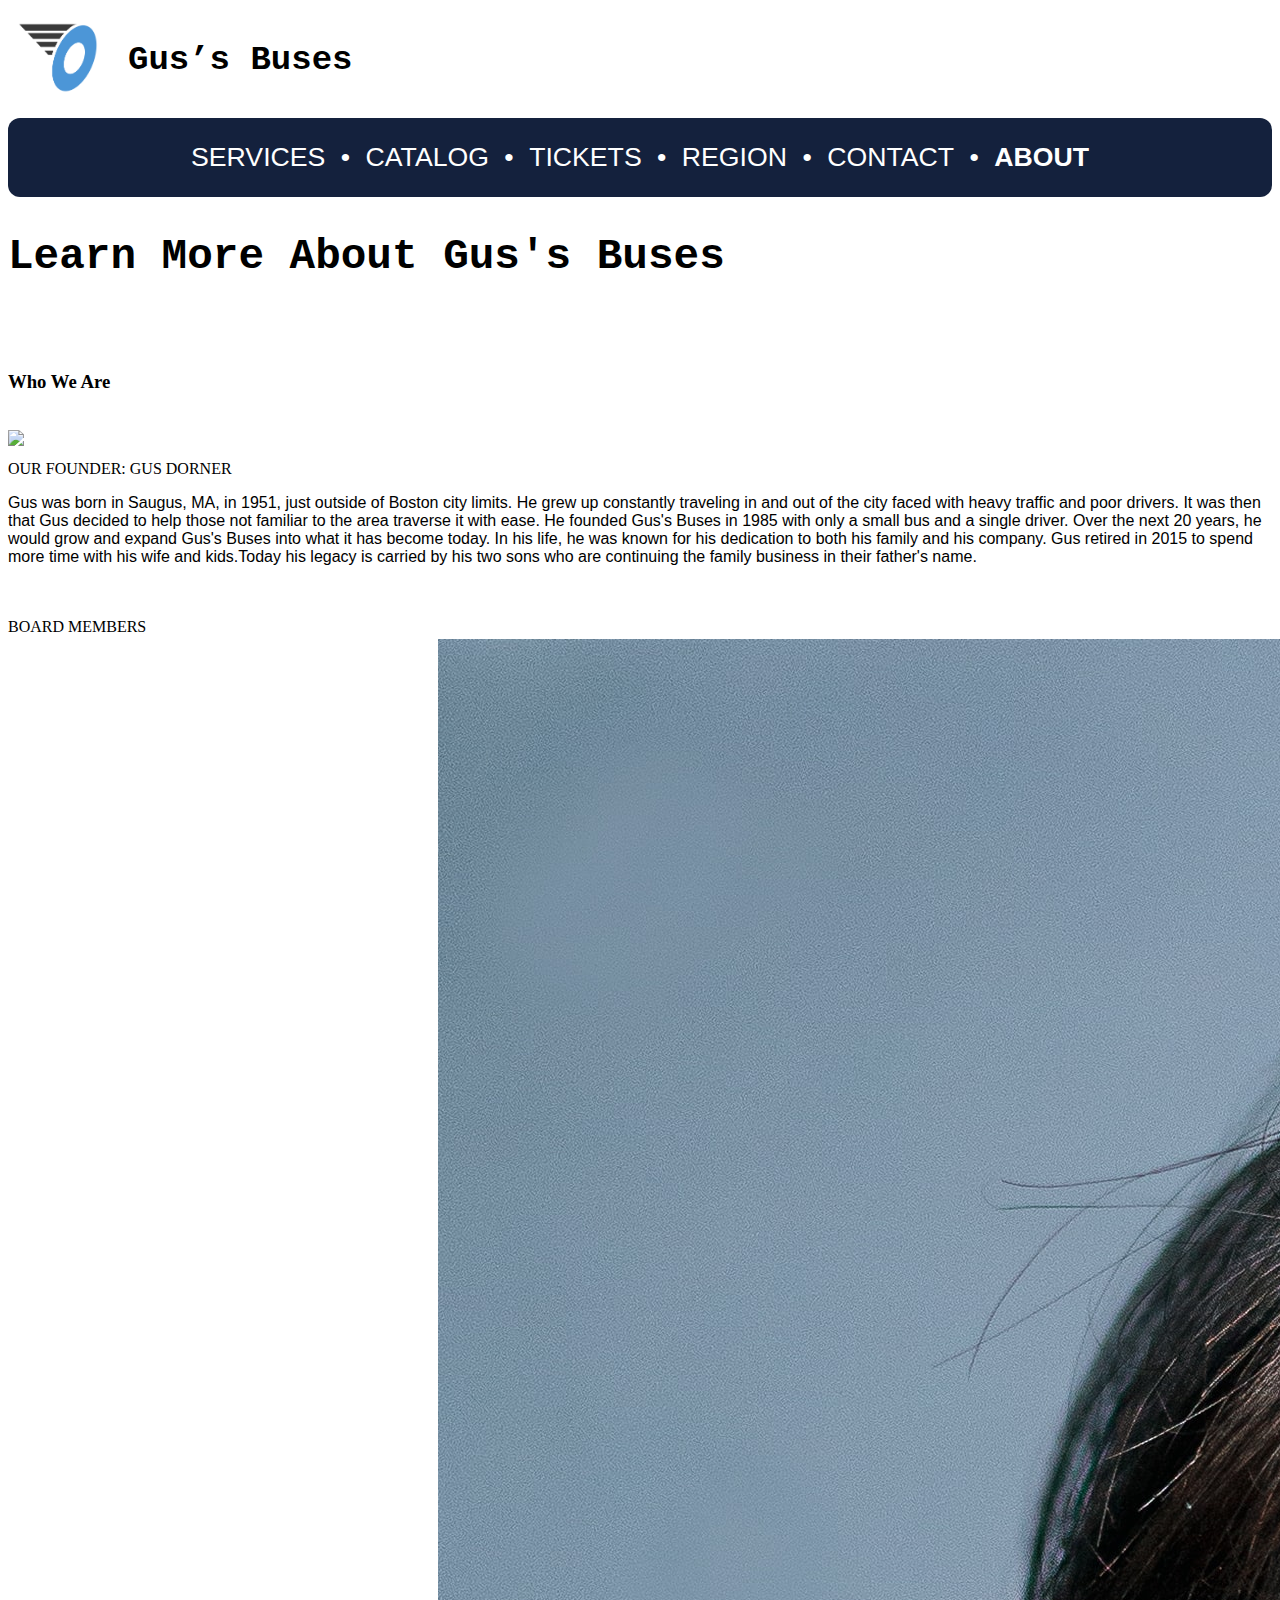
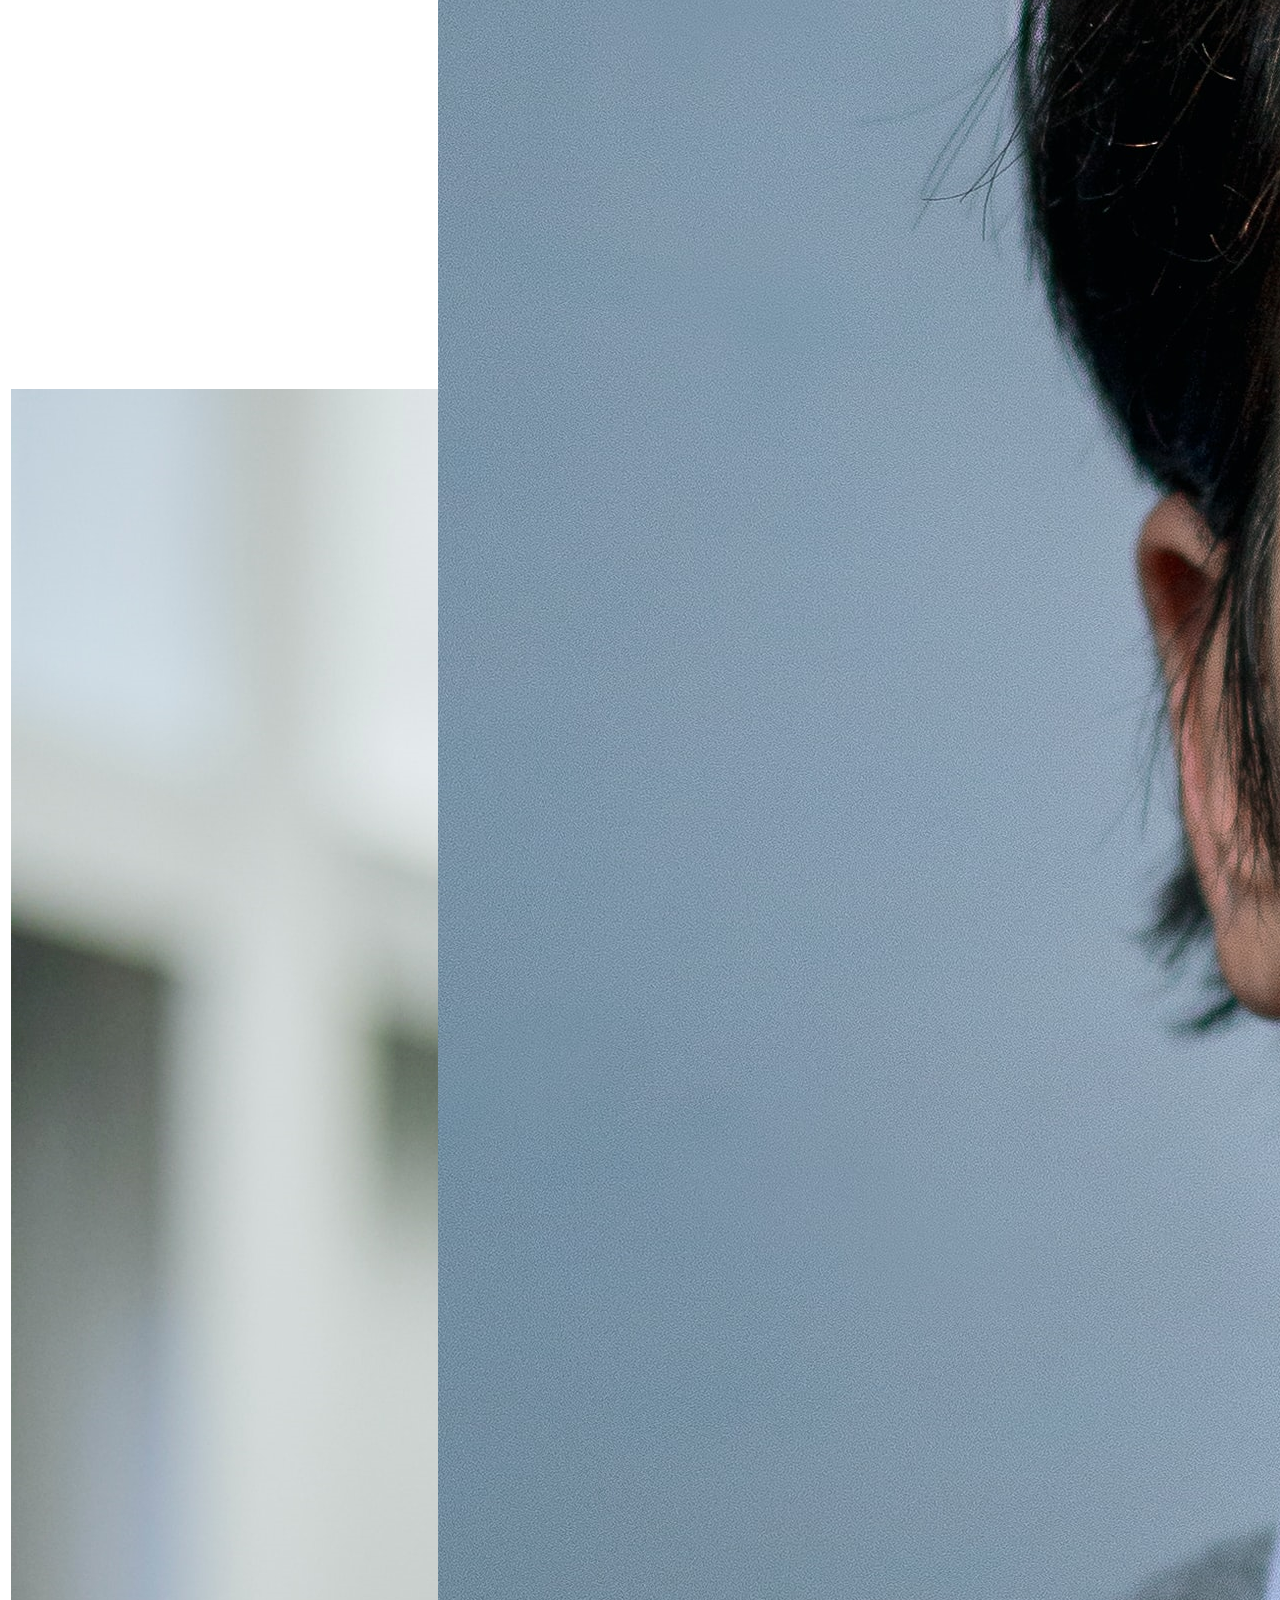
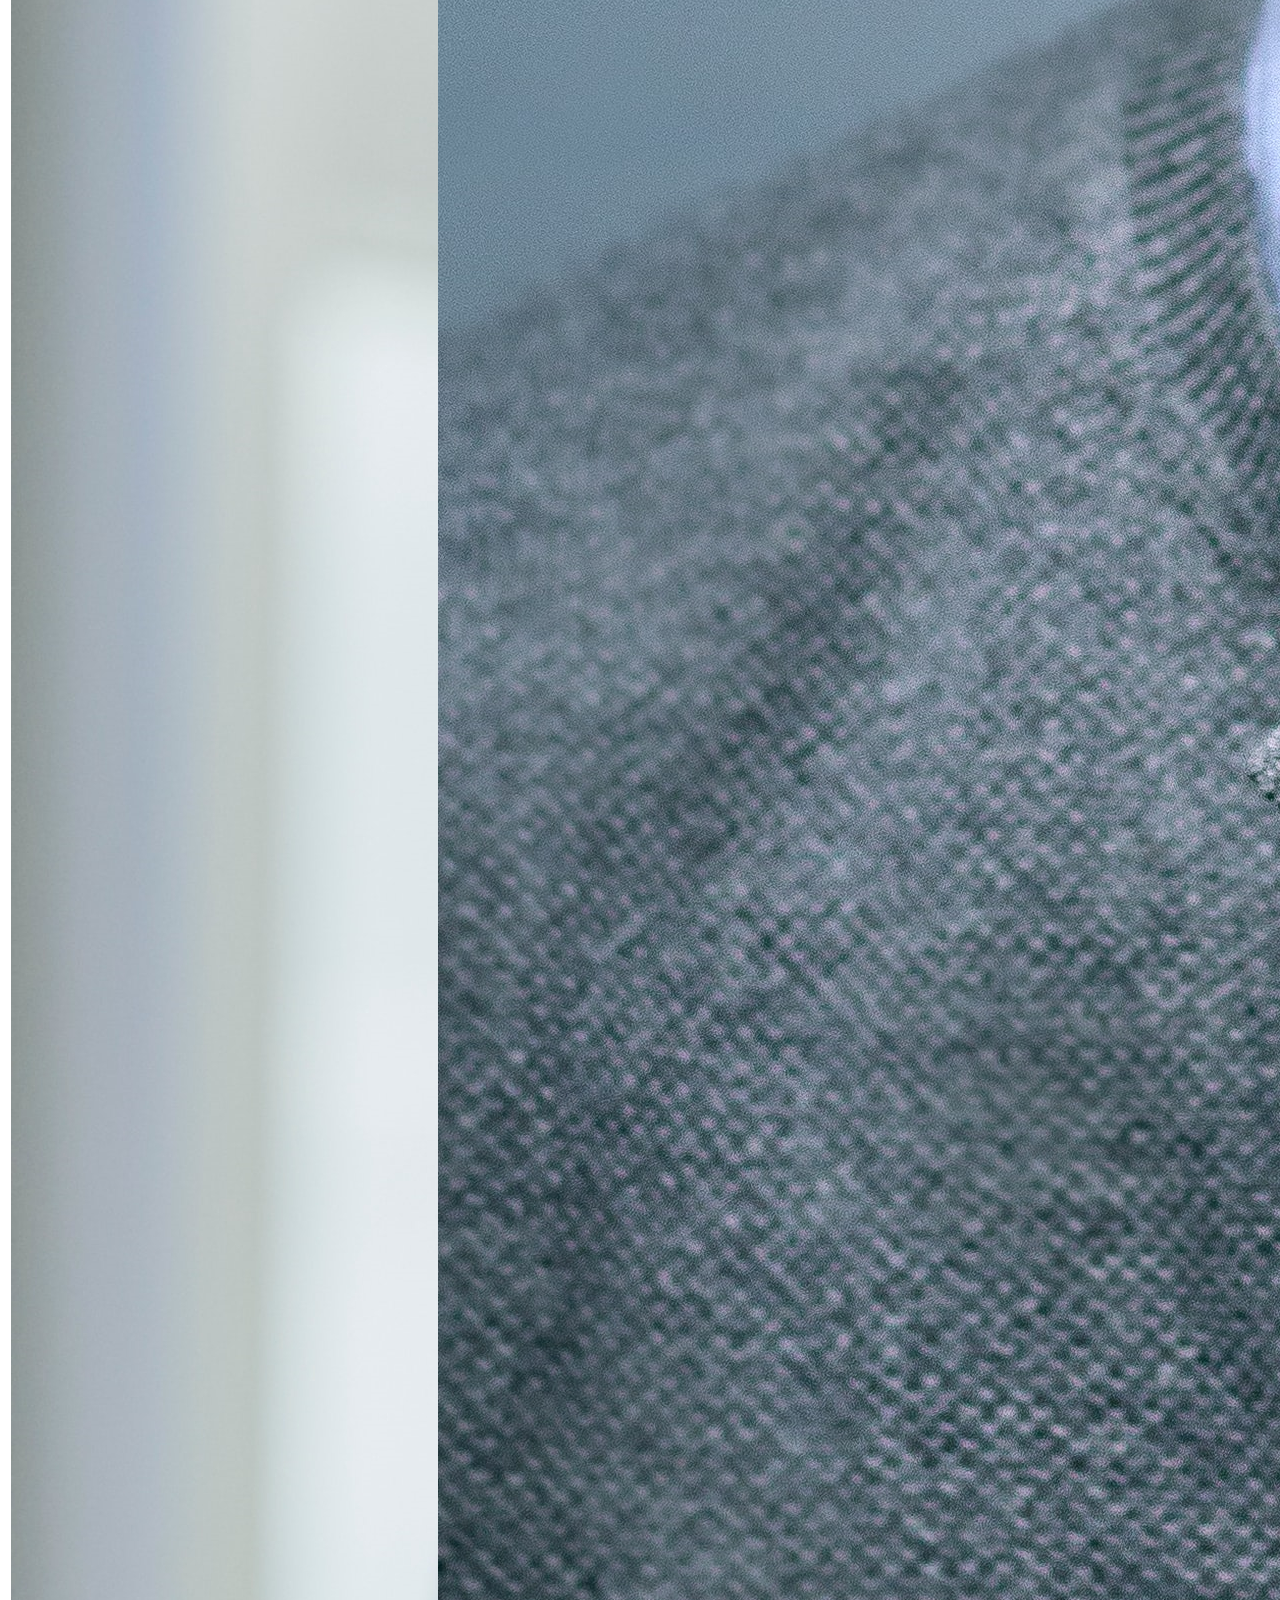
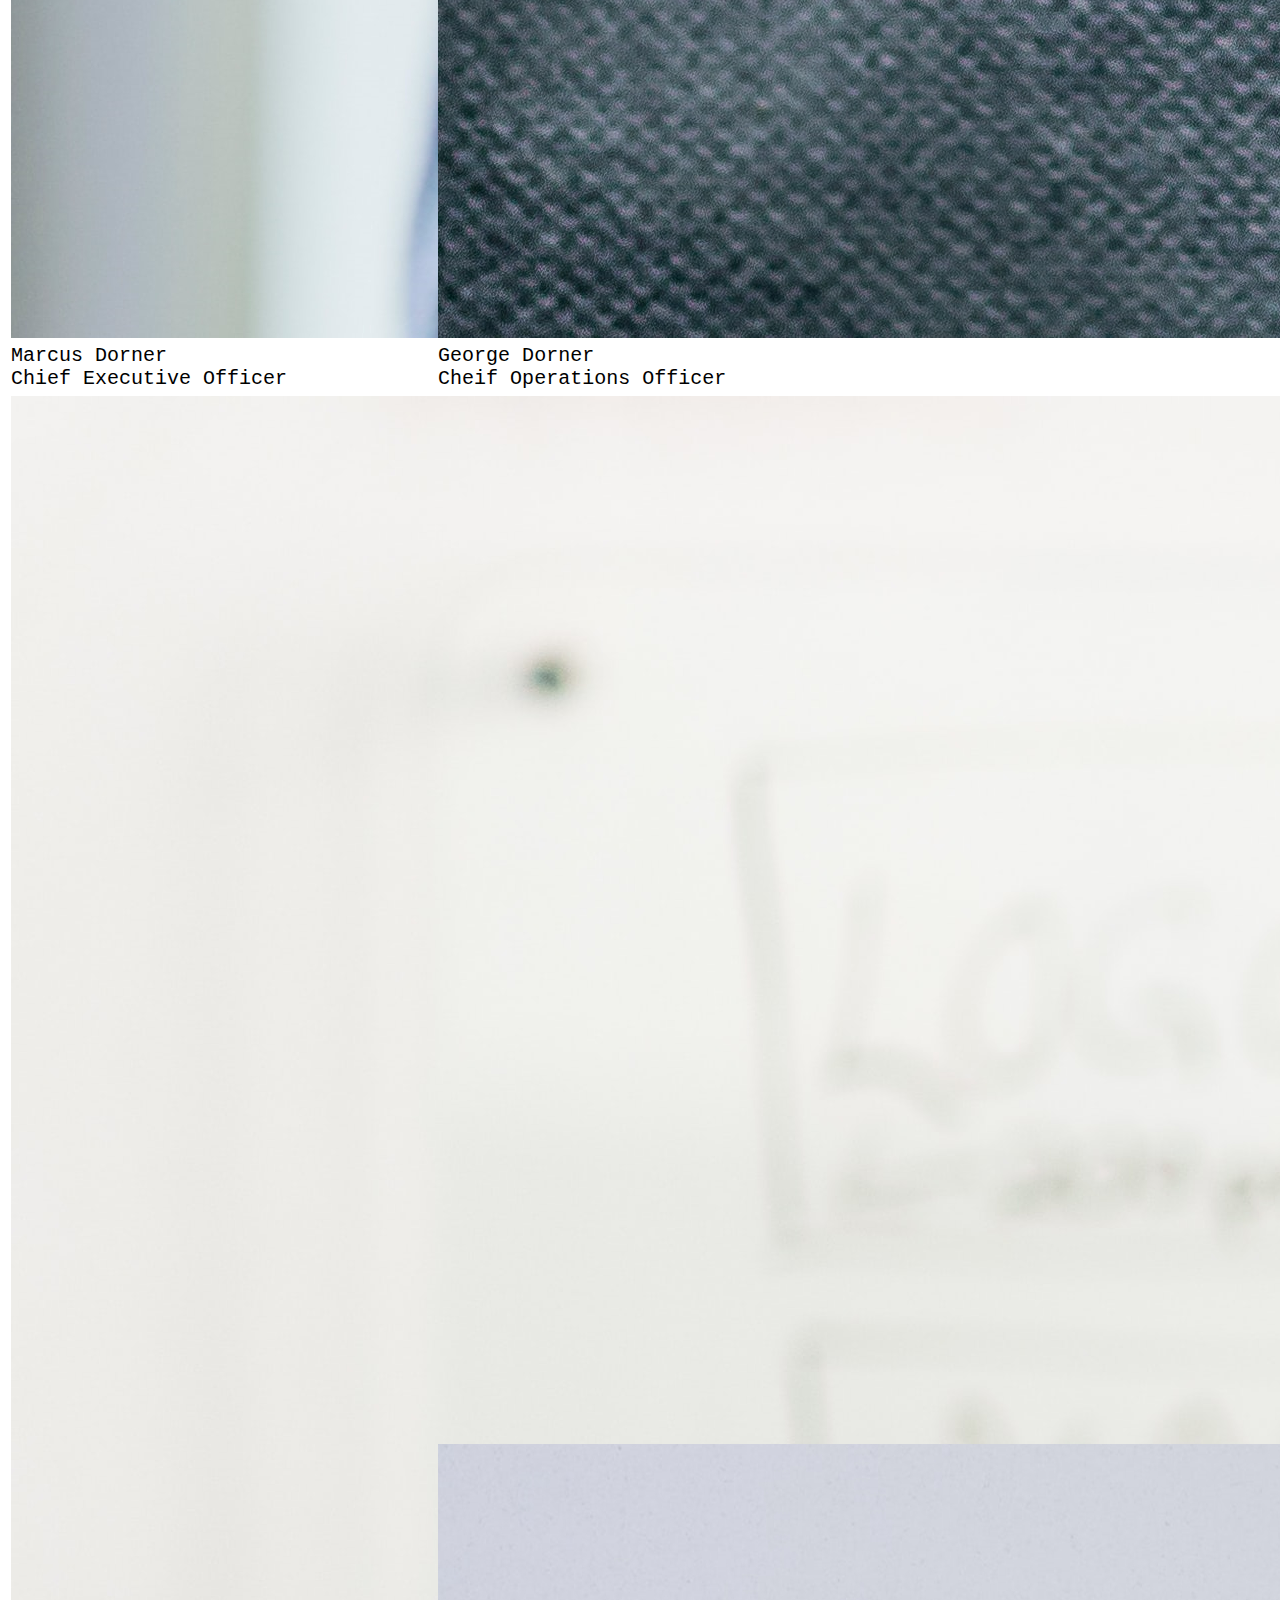
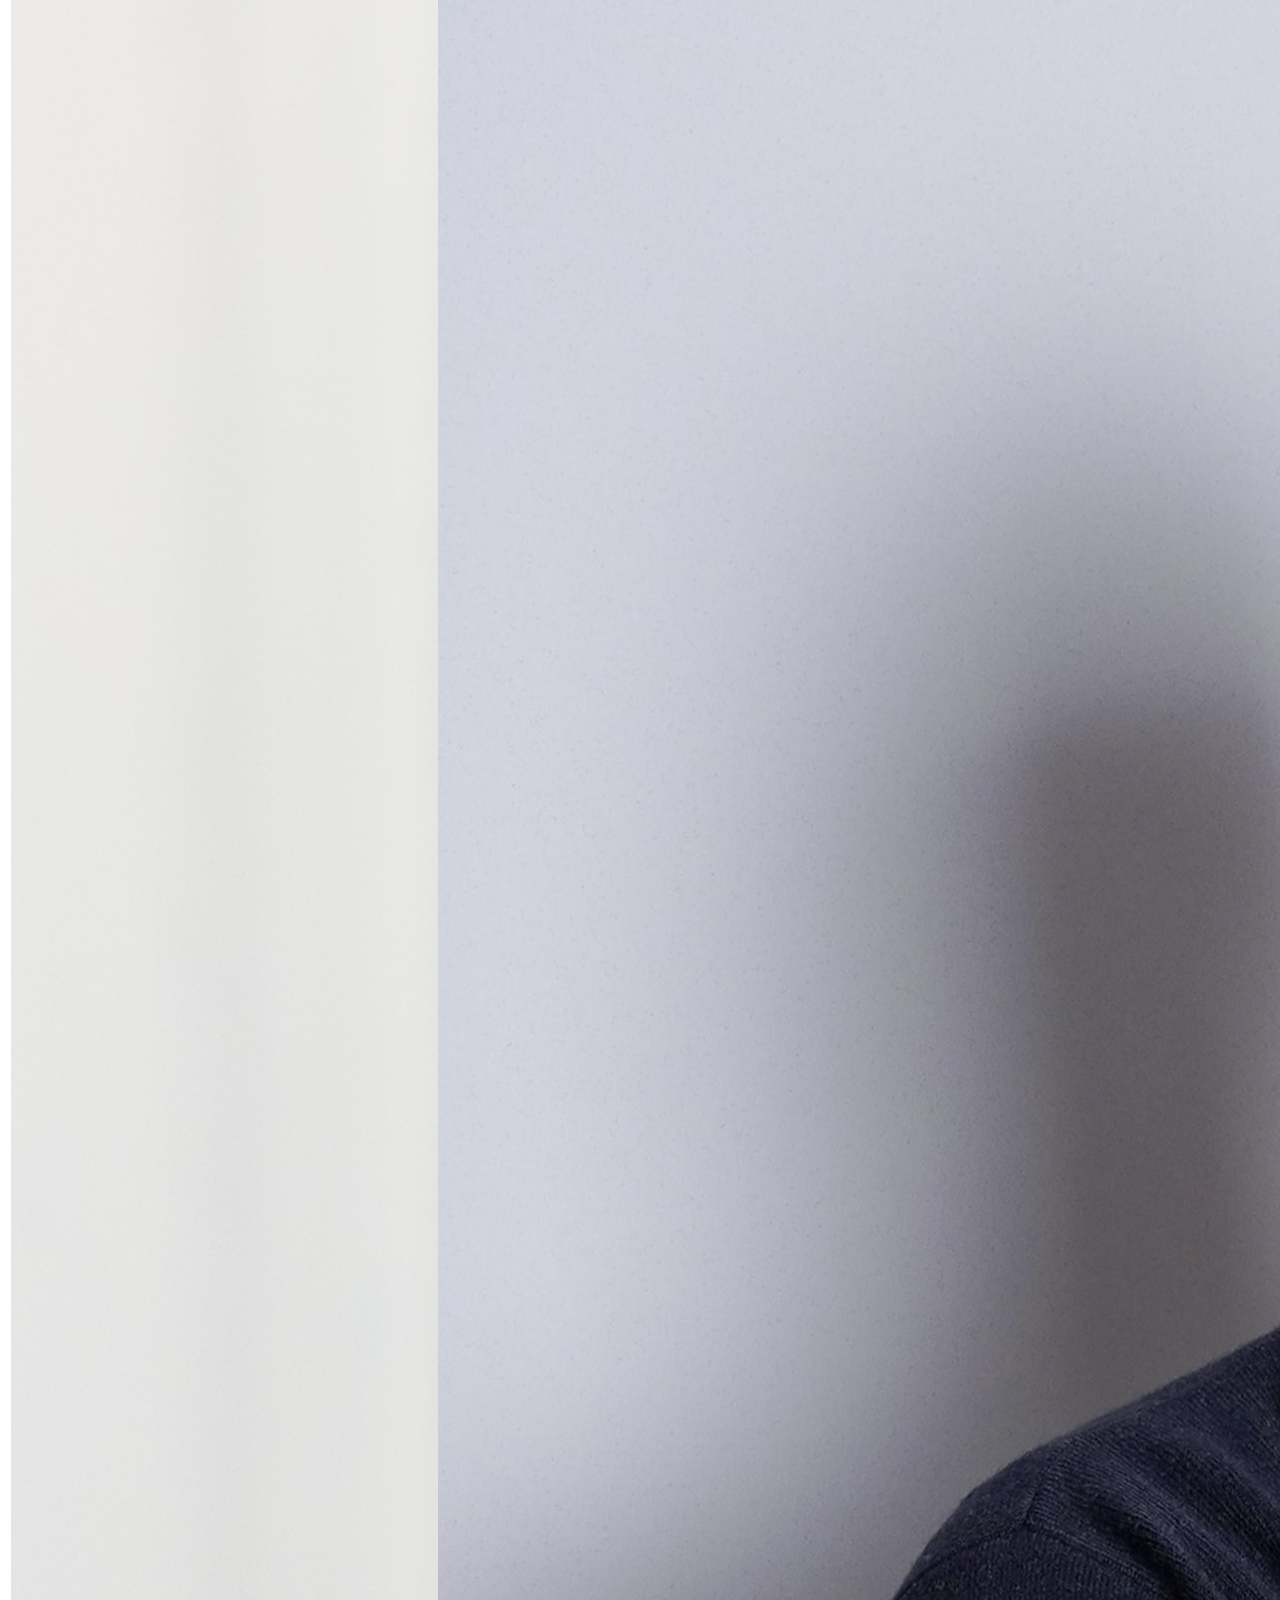
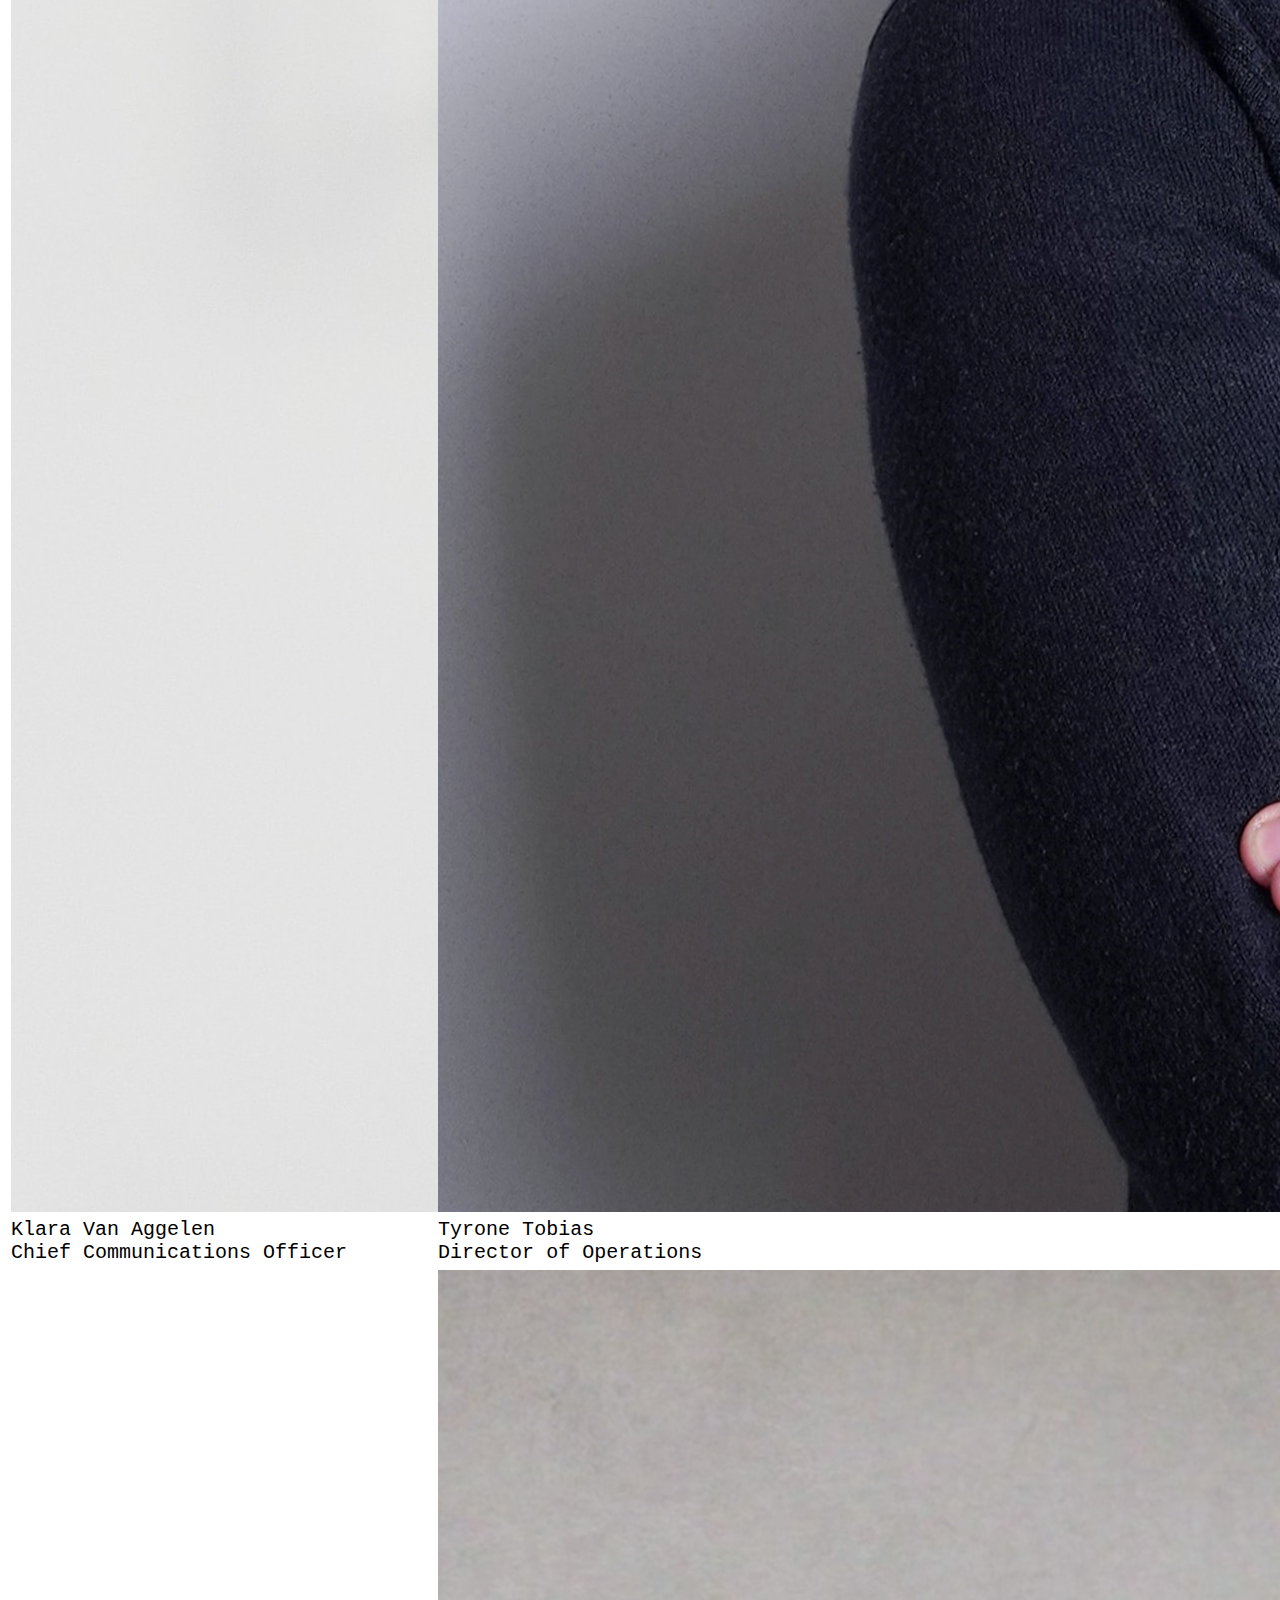
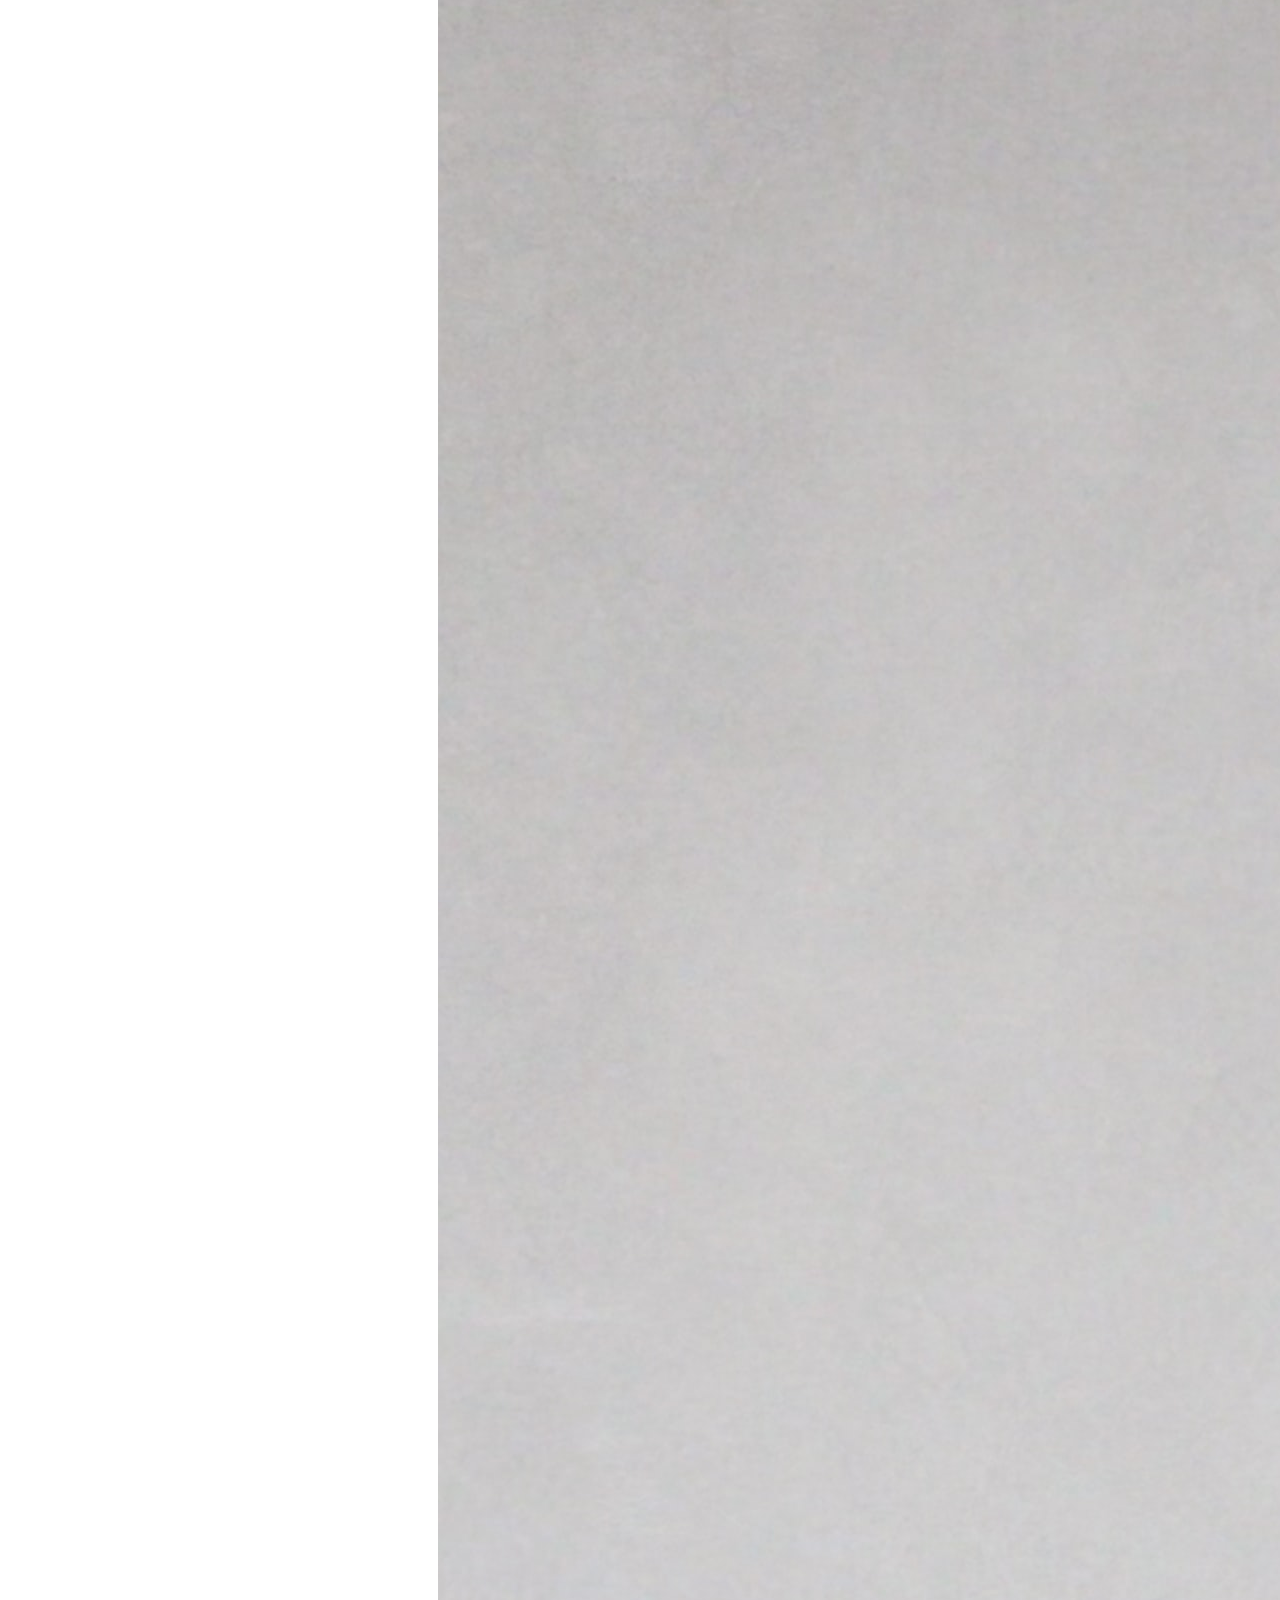
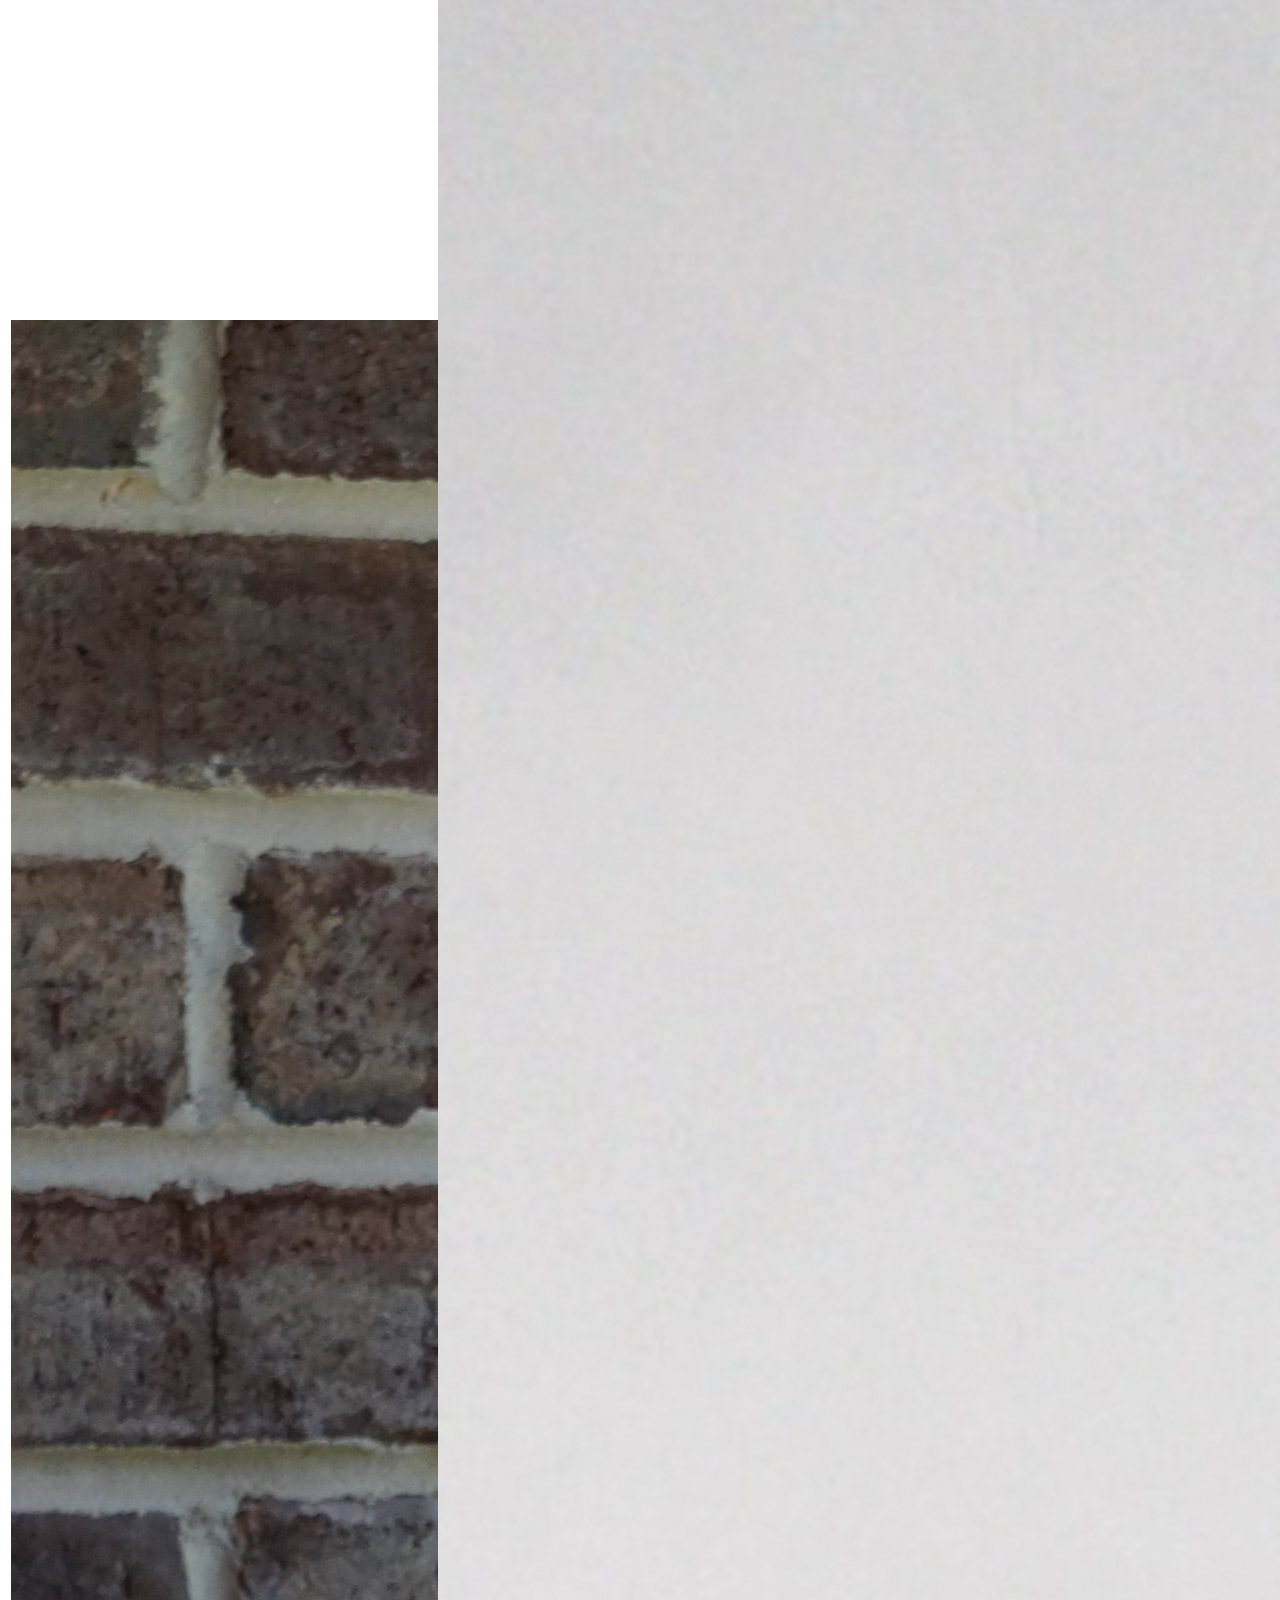
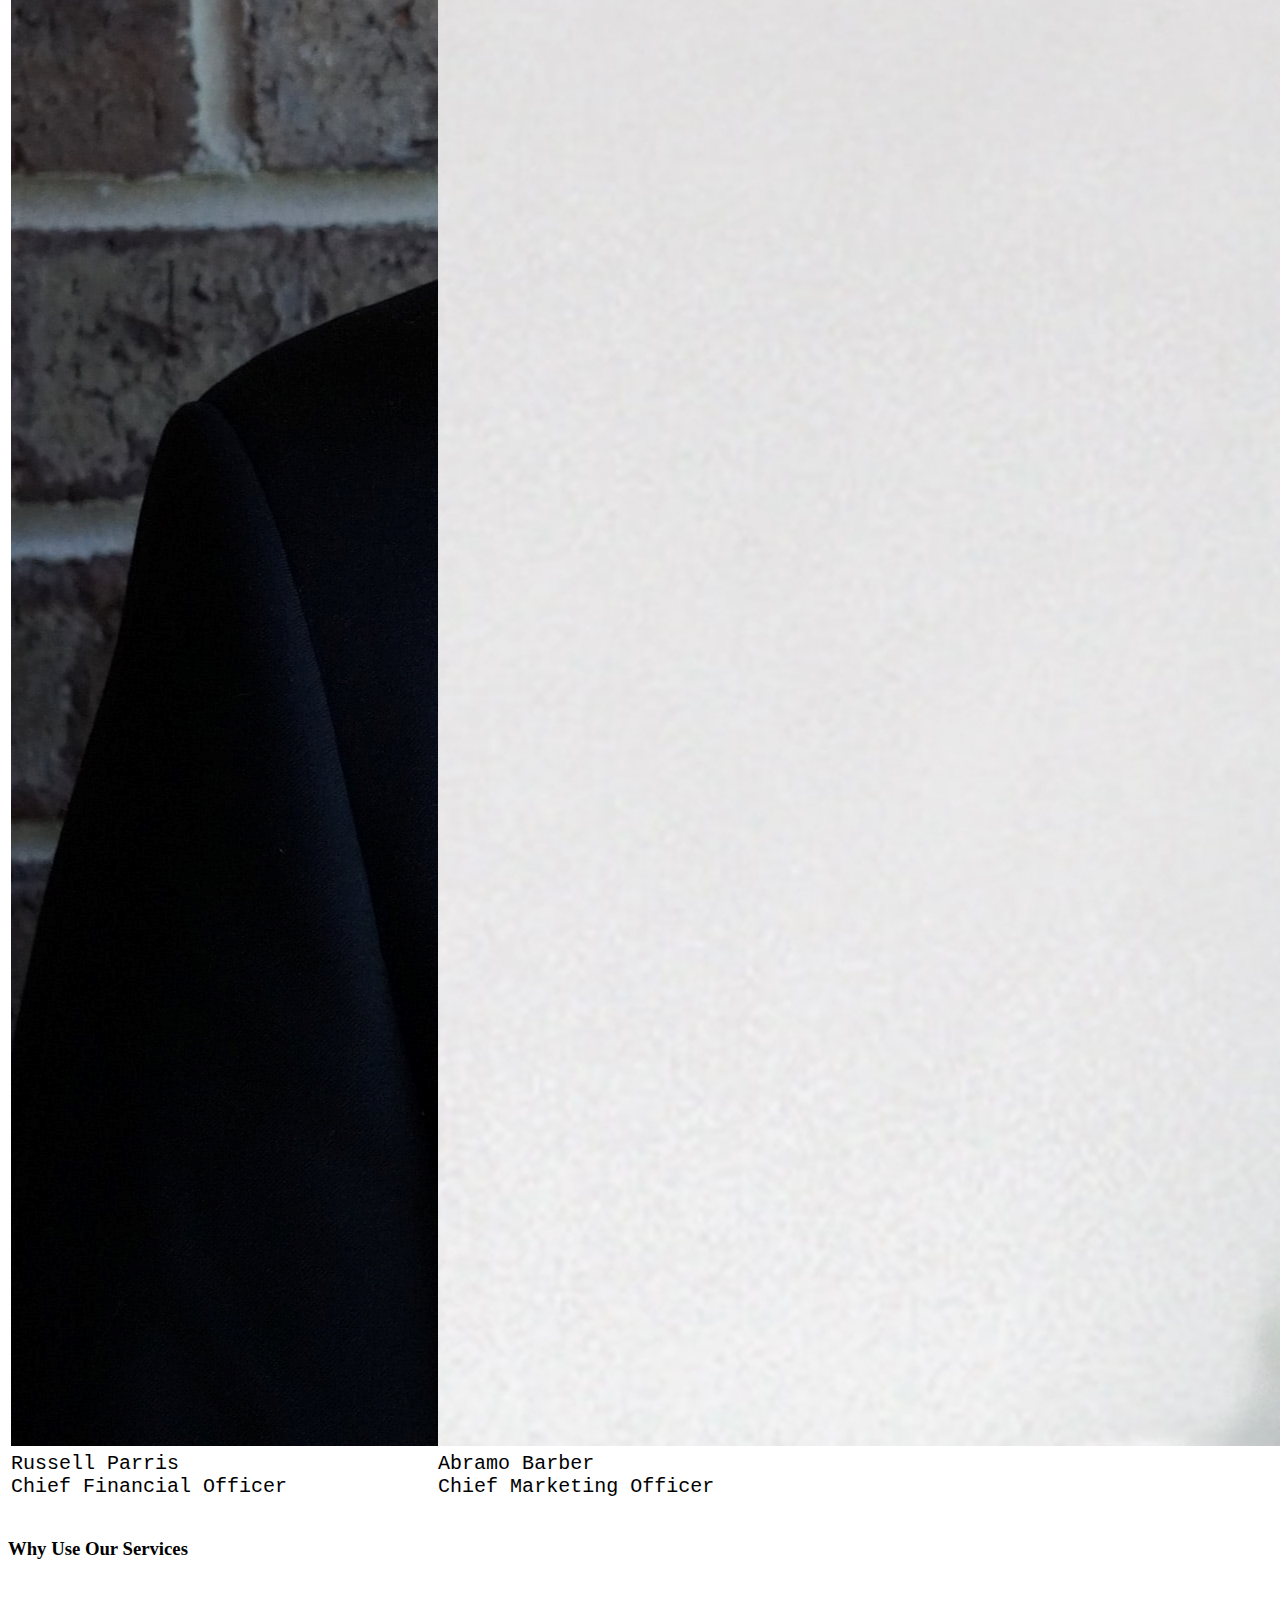
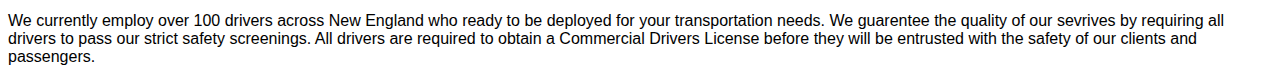
==== about.html @ 80390e19 "image fixes" ====
<!DOCTYPE html>
<html>

<head>
    <title>About - Gus's Buses</title>
    <meta name="keywords" content="charter bus gus about people ceo founder" />
    <link rel="stylesheet" href="style.css" />
    <link rel="shortcut icon" href="./favicon.ico" />
    <style type="text/css">
        div.person {
            display: inline-block;
            width: 33%;
            font-size: 20px;
            font-family: 'Courier New', monospace;
            padding: 3px
        }
        .image-responsive {
            display: inline-block;
            width: 30%;
            max-width: 30px;
            border-radius: 10%
        }
        div.bus {
            display: block;
            height: 30px;
            width: 15px;
        }
    </style>
</head>

<body>
    <div class="small-header">
        <a href="./index.html"><img src="./logo.png" alt="Logo for Gus's Buses"></a>
        <h1>Gus&rsquo;s Buses</h1>
    </div>
    <div class="nav-bar">
        <a href="./services.html">
            <span class="nav-link">SERVICES</span></a> &#8226;
        <a href="./catalog.html">
            <span class="nav-link">CATALOG</span></a> &#8226;
        <a href="./tickets.html">
            <span class="nav-link">TICKETS</span></a> &#8226;
        <a href="./region.html">
            <span class="nav-link">REGION</span></a> &#8226;
        <a href="./contact.html">
            <span class="nav-link">CONTACT</span></a> &#8226;
        <span class="nav-link curr-page">ABOUT</span>
    </div>
    <h2>Learn More About Gus's Buses</h2>
    <br/>
    <br/>
    <h3>Who We Are</h3>
    <br/>
    <div class="bus"><img src="OG_bus.jpg"></div>
    <div>OUR FOUNDER: GUS DORNER
    <p>Gus was born in Saugus, MA, in 1951, just outside of Boston city limits.
         He grew up constantly traveling in and out of the city faced with 
         heavy traffic and poor drivers. It was then that Gus decided to help
         those not familiar to the area traverse it with ease. He founded Gus's
         Buses in 1985 with only a small bus and a single driver. Over the next
         20 years, he would grow and expand Gus's Buses into what it has become
         today. In his life, he was known for his dedication to both his family
         and his company. Gus retired in 2015 to spend more time with his wife
         and kids.Today his legacy is carried by his two sons who are 
         continuing the family business in their father's name.</p></div>
    <br/>
    <br/>
    <div>BOARD MEMBERS</div>
    <div class="person">
        <img src="Marcus.jpg" class="img-responsive">
        Marcus Dorner<br />
        Chief Executive Officer
    </div>
    <div class="person">
        <img src="George.jpg" class="img-responsive">
        George Dorner<br/>
        Cheif Operations Officer
    </div>
    <div class="person">
        <img src="Klara.jpg" class="img-responsive">
        Klara Van Aggelen<br/>
        Chief Communications Officer
    </div>
    <div class="person">
        <img src="Tyrone.jpg" class="img-responsive">
        Tyrone Tobias<br />
        Director of Operations
    </div>
    <div class="person">
        <img src="Russell.jpg" class="img-responsive">
        Russell Parris<br />
        Chief Financial Officer
    </div>
    <div class="person">
        <img src="Abramo.jpg" class="img-responsive">
        Abramo Barber<br/>
        Chief Marketing Officer
    </div>
    <br/>
    <br/>    
    <h3>Why Use Our Services</h3>
    <br/>
    <p>We currently employ over 100 drivers across New England who ready to be
        deployed for your transportation needs. We guarentee the quality of our
        sevrives by requiring all drivers to pass our strict safety screenings.
        All drivers are required to obtain a Commercial Drivers License before
        they will be entrusted with the safety of our clients and passengers.</p>
</body>

</html>
---- style.css ----
/* header stuff */

div.banner {
    display: block;
    margin: auto;
    font-family: 'Courier New', monospace;
    text-align: center;
    padding: 80px 0px 80px 0px;
    background-image: url('banner.jpg');
    background-size: cover;
    border-radius: 12px;
    background-position: center;
}

div.banner h1 {
    color: white;
    font-size: 56pt;
    display: inline-block;
    background-color: rgba(70, 70, 70, 0.85);
    border-radius: 25px;
    padding: 8px 20px;
}

div.nav-bar {
    background-color: #14213D;
    padding: 24px 0px 24px 0px;
    text-align: center;
    font-size: 20pt;
    color: #fff;
    font-family: Tahoma, sans-serif;
    border-radius: 12px;
    margin-top: 6px;
}

div.nav-bar span.curr-page {
    font-weight: bold;
}

div.nav-bar span.nav-link {
    padding: 0px 8px;
}

div.nav-bar a {
    text-decoration: none;
    color: #fff;
    border-radius: 10px;
}

div.nav-bar a:hover {
    color: black;
    background-color: #fca311;
    transition: 0.3s;
}

div.small-header {
    padding: 10px;
}

div.small-header img {
    width: 80px;
    float: left;
    margin-right: 30px;
}

div.small-header h1 {
    display: inline-block;
    font-family: 'Courier New', monospace;
    font-size: 34px;
}


/* general stuff */

p {
    font-family: Verdana, sans-serif;
}

h2 {
    font-family: 'Courier New', monospace;
    font-size: 32pt;
}


/* region */

div.region {
    text-align: center;
}

div.region img {
    margin: auto;
    width: 85%;
    max-width: 1000px;
}


/* map stuff */

#cost {
    text-align: center;
}
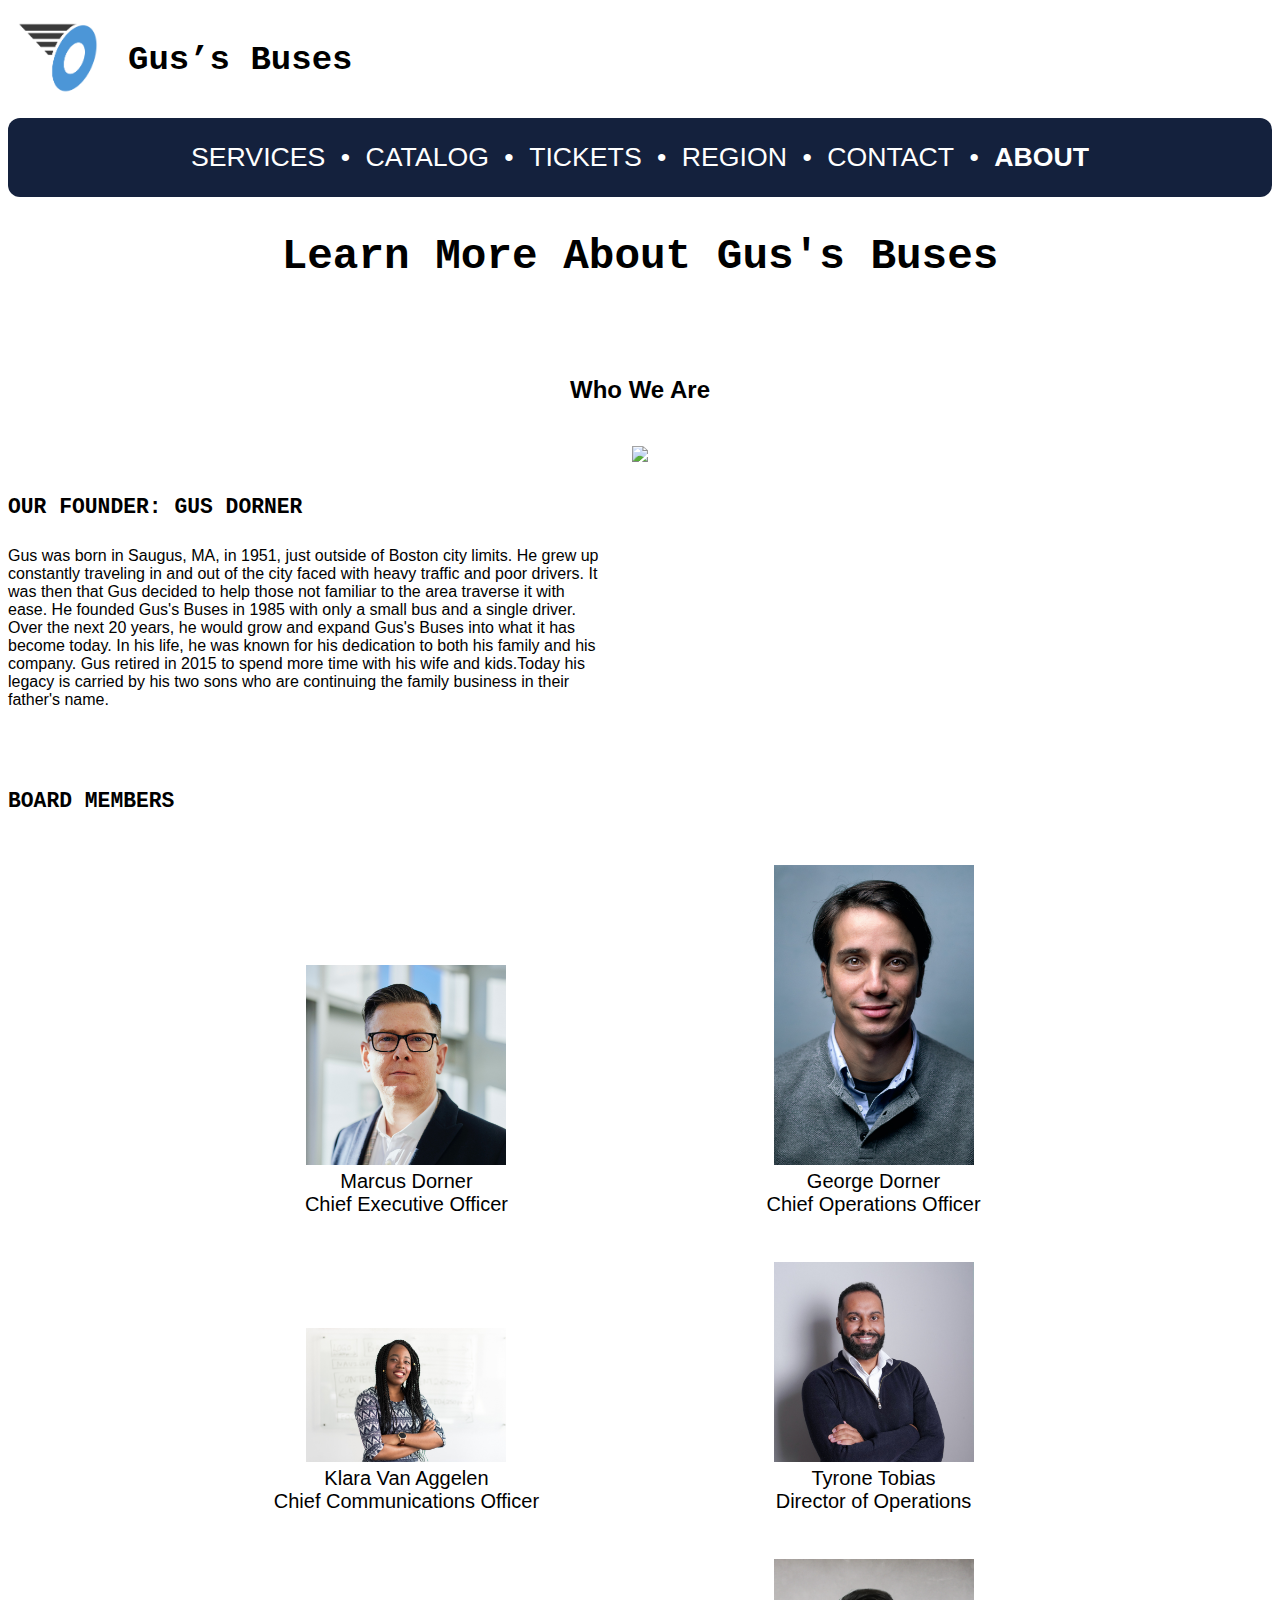
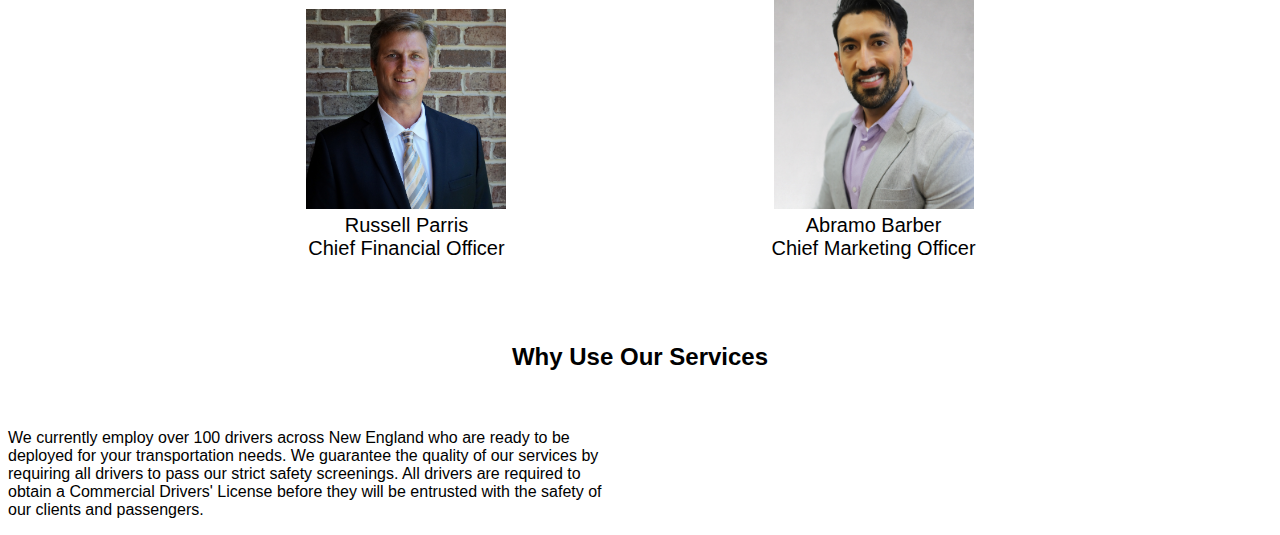
==== commit 75151360: "more changes" ====
--- a/about.html
+++ b/about.html
@@ -11,20 +11,35 @@
             display: inline-block;
             width: 33%;
             font-size: 20px;
-            font-family: 'Courier New', monospace;
-            padding: 3px
+            font-family: Verdana, sans-serif;
+            padding: 3px;
+            margin: 20px;
         }
-        .image-responsive {
+        img.image-responsive {
             display: inline-block;
-            width: 30%;
+            width: 100%;
             max-width: 30px;
-            border-radius: 10%
+            border-radius: 10%;
+        }
+        div.person img {
+            width: 200px;
         }
         div.bus {
             display: block;
-            height: 30px;
-            width: 15px;
         }
+
+        div.bus img {
+            width: 100%;
+            max-width: 600px;
+        }
+
+        p {
+            width: 100%;
+            max-width: 600px;
+            text-align: left;
+        }
+
+        .text-div { text-align: center; }
     </style>
 </head>
 
@@ -46,65 +61,56 @@
             <span class="nav-link">CONTACT</span></a> &#8226;
         <span class="nav-link curr-page">ABOUT</span>
     </div>
-    <h2>Learn More About Gus's Buses</h2>
+    <div class="center-holder">
+        <h2>Learn More About Gus's Buses</h2>
     <br/>
     <br/>
     <h3>Who We Are</h3>
     <br/>
-    <div class="bus"><img src="OG_bus.jpg"></div>
-    <div>OUR FOUNDER: GUS DORNER
-    <p>Gus was born in Saugus, MA, in 1951, just outside of Boston city limits.
-         He grew up constantly traveling in and out of the city faced with 
-         heavy traffic and poor drivers. It was then that Gus decided to help
-         those not familiar to the area traverse it with ease. He founded Gus's
-         Buses in 1985 with only a small bus and a single driver. Over the next
-         20 years, he would grow and expand Gus's Buses into what it has become
-         today. In his life, he was known for his dedication to both his family
-         and his company. Gus retired in 2015 to spend more time with his wife
-         and kids.Today his legacy is carried by his two sons who are 
-         continuing the family business in their father's name.</p></div>
+    <div class="bus"><img src="OG_bus.jpg"></div></div>
+    <h4>OUR FOUNDER: GUS DORNER</h4>
+    <div class="text-div">
+    <p>Gus was born in Saugus, MA, in 1951, just outside of Boston city limits. He grew up constantly traveling in and out of the city faced with heavy traffic and poor drivers. It was then that Gus decided to help those not familiar to the area traverse it with ease. He founded Gus's Buses in 1985 with only a small bus and a single driver. Over the next 20 years, he would grow and expand Gus's Buses into what it has become today. In his life, he was known for his dedication to both his family and his company. Gus retired in 2015 to spend more time with his wife and kids.Today his legacy is carried by his two sons who are continuing the family business in their father's name.</p></div>
     <br/>
     <br/>
-    <div>BOARD MEMBERS</div>
+    <h4>BOARD MEMBERS</h4>
+    <div class="center-holder">
     <div class="person">
-        <img src="Marcus.jpg" class="img-responsive">
+        <img src="Marcus.jpg" class="img-responsive"><br />
         Marcus Dorner<br />
         Chief Executive Officer
     </div>
     <div class="person">
-        <img src="George.jpg" class="img-responsive">
+        <img src="George.jpg" class="img-responsive"><br />
         George Dorner<br/>
-        Cheif Operations Officer
+        Chief Operations Officer
     </div>
     <div class="person">
-        <img src="Klara.jpg" class="img-responsive">
+        <img src="Klara.jpg" class="img-responsive"><br />
         Klara Van Aggelen<br/>
         Chief Communications Officer
     </div>
     <div class="person">
-        <img src="Tyrone.jpg" class="img-responsive">
+        <img src="Tyrone.jpg" class="img-responsive"><br />
         Tyrone Tobias<br />
         Director of Operations
     </div>
     <div class="person">
-        <img src="Russell.jpg" class="img-responsive">
+        <img src="Russell.jpg" class="img-responsive"><br />
         Russell Parris<br />
         Chief Financial Officer
     </div>
     <div class="person">
-        <img src="Abramo.jpg" class="img-responsive">
+        <img src="Abramo.jpg" class="img-responsive"><br />
         Abramo Barber<br/>
         Chief Marketing Officer
-    </div>
+    </div></div>
     <br/>
-    <br/>    
-    <h3>Why Use Our Services</h3>
     <br/>
-    <p>We currently employ over 100 drivers across New England who ready to be
-        deployed for your transportation needs. We guarentee the quality of our
-        sevrives by requiring all drivers to pass our strict safety screenings.
-        All drivers are required to obtain a Commercial Drivers License before
-        they will be entrusted with the safety of our clients and passengers.</p>
+    <div class="center-holder">
+    <h3>Why Use Our Services</h3></div>
+    <br/><div class="text-div">
+    <p>We currently employ over 100 drivers across New England who are ready to be deployed for your transportation needs. We guarantee the quality of our services by requiring all drivers to pass our strict safety screenings. All drivers are required to obtain a Commercial Drivers' License before they will be entrusted with the safety of our clients and passengers.</p></div>
 </body>
 
 </html>
--- a/style.css
+++ b/style.css
@@ -71,7 +71,7 @@
 
 /* general stuff */
 
-p {
+p,label,.rad,option,input {
     font-family: Verdana, sans-serif;
 }
 
@@ -79,6 +79,18 @@
     font-family: 'Courier New', monospace;
     font-size: 32pt;
 }
+
+h3 {
+    font-family: Verdana, sans-serif;
+    font-size: 18pt;
+}
+
+h4 {
+    font-family: 'Courier New', monospace;
+    font-size: 16pt;
+}
+
+div.center-holder { text-align: center; }
 
 
 /* region */
@@ -98,4 +110,4 @@
 
 #cost {
     text-align: center;
-}+}
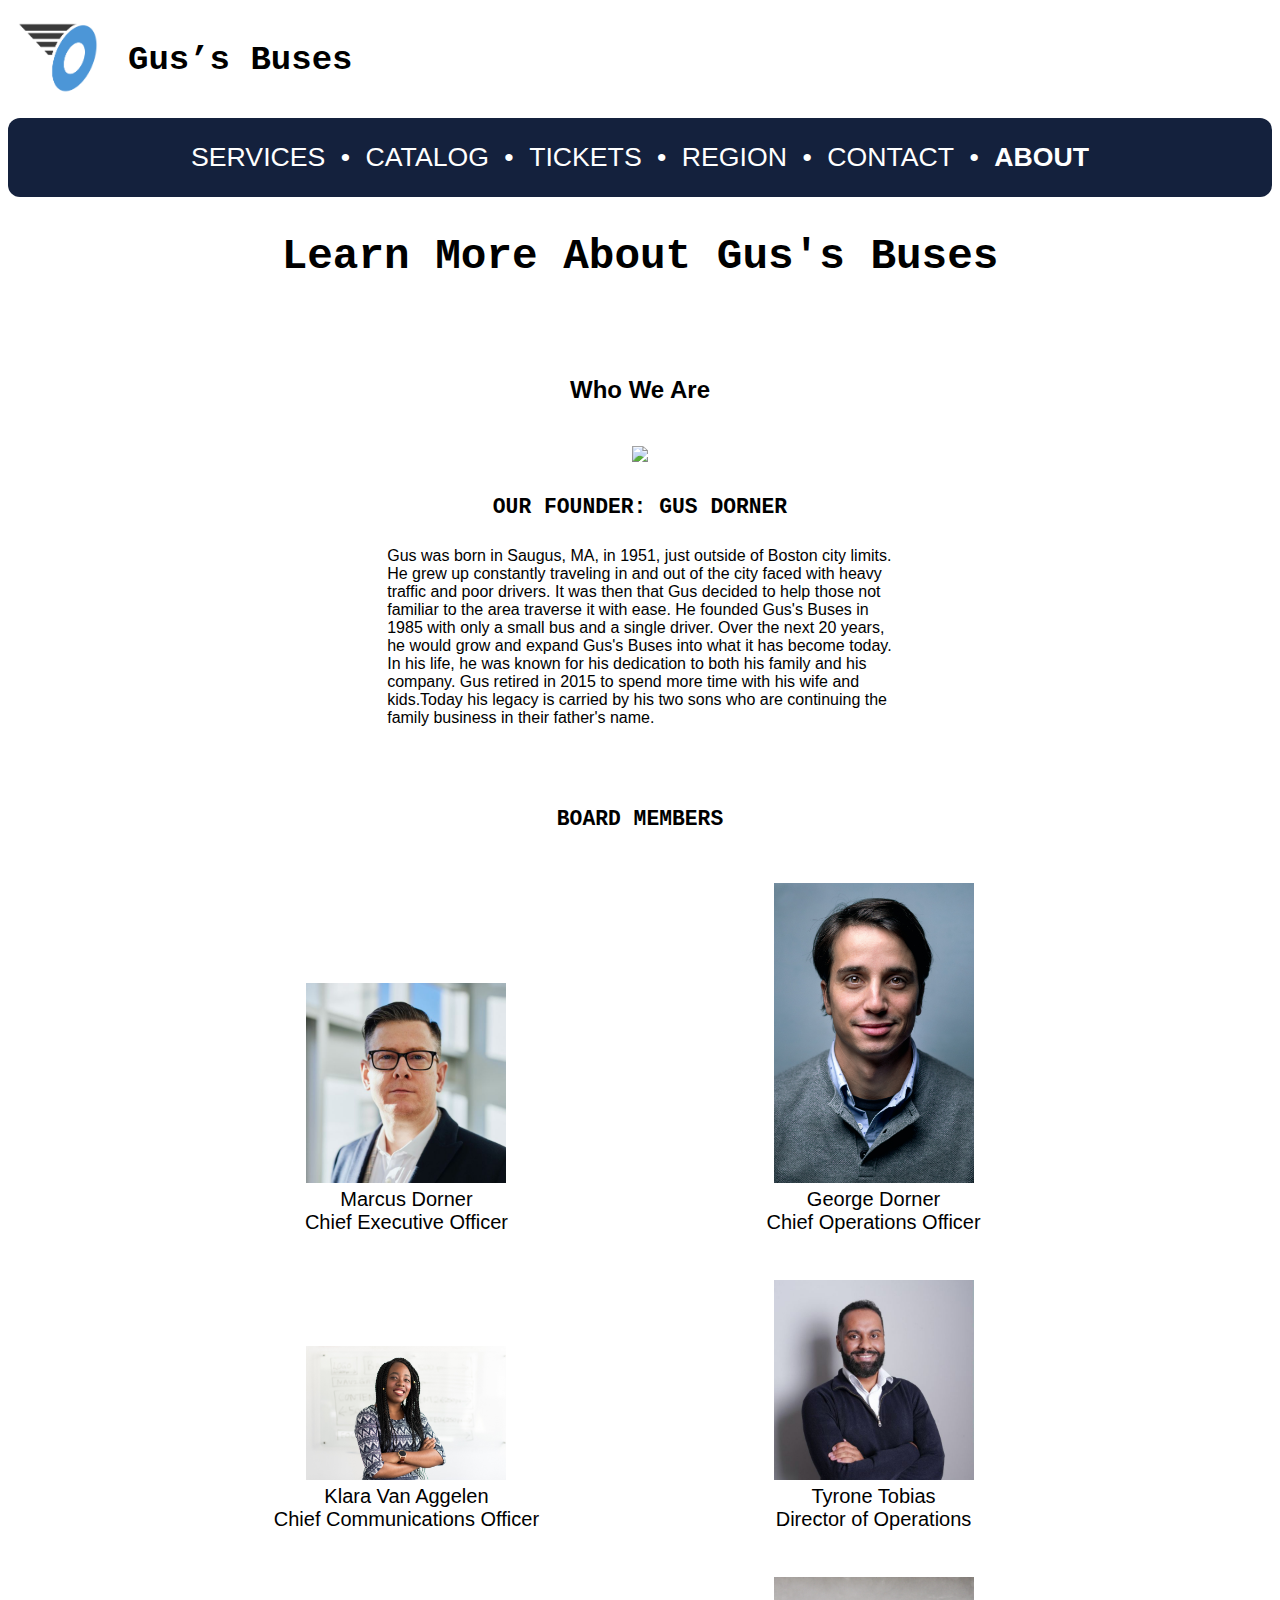
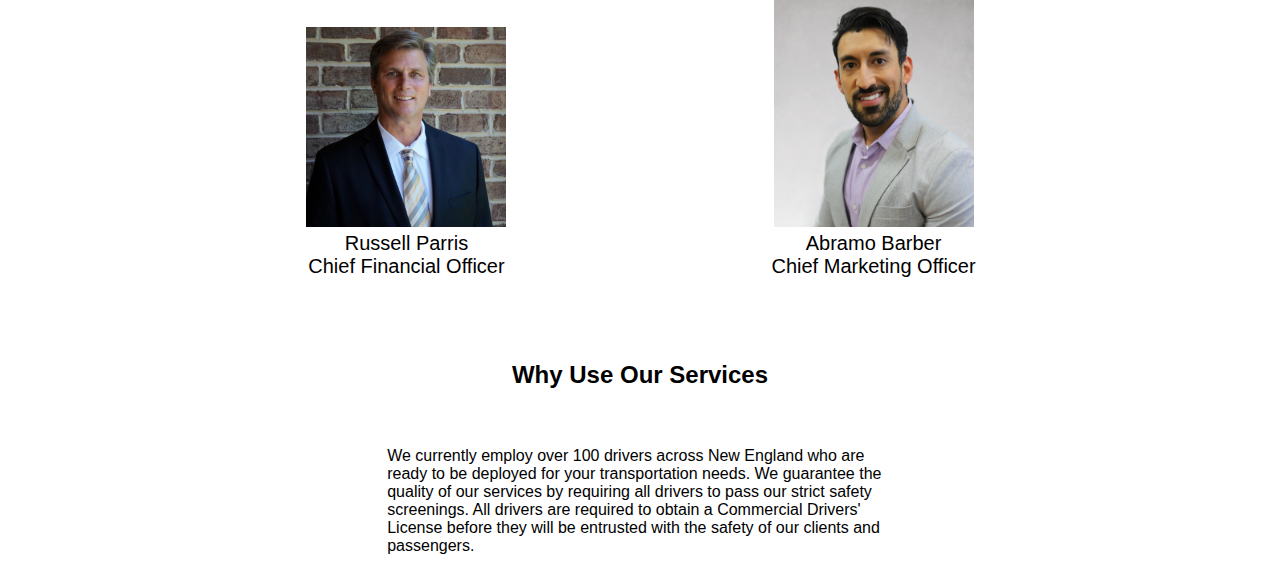
==== commit 401b5eda: "image resizing" ====
--- a/about.html
+++ b/about.html
@@ -39,7 +39,15 @@
             text-align: left;
         }
 
-        .text-div { text-align: center; }
+        .text-div {
+            margin: 0px 30%;
+        }
+
+        @media (max-width: 800px) {
+            .text-div {
+                margin: 0px 10%;
+            }
+        }
     </style>
 </head>
 
@@ -67,14 +75,14 @@
     <br/>
     <h3>Who We Are</h3>
     <br/>
-    <div class="bus"><img src="OG_bus.jpg"></div></div>
-    <h4>OUR FOUNDER: GUS DORNER</h4>
+    <div class="bus"><img src="OG_bus.jpg"></div>
+    <h4>OUR FOUNDER: GUS DORNER</h4></div>
     <div class="text-div">
     <p>Gus was born in Saugus, MA, in 1951, just outside of Boston city limits. He grew up constantly traveling in and out of the city faced with heavy traffic and poor drivers. It was then that Gus decided to help those not familiar to the area traverse it with ease. He founded Gus's Buses in 1985 with only a small bus and a single driver. Over the next 20 years, he would grow and expand Gus's Buses into what it has become today. In his life, he was known for his dedication to both his family and his company. Gus retired in 2015 to spend more time with his wife and kids.Today his legacy is carried by his two sons who are continuing the family business in their father's name.</p></div>
     <br/>
     <br/>
+    <div class="center-holder">
     <h4>BOARD MEMBERS</h4>
-    <div class="center-holder">
     <div class="person">
         <img src="Marcus.jpg" class="img-responsive"><br />
         Marcus Dorner<br />
--- a/style.css
+++ b/style.css
@@ -111,3 +111,23 @@
 #cost {
     text-align: center;
 }
+
+
+/* button stuff */
+
+input[type=button] {
+    width: 96%;
+    background-color: #FCA311;
+    color: white;
+    padding: 14px 20px;
+    margin-left: 2%;
+    border: none;
+    border-radius: 4px;
+    cursor: pointer;
+    margin-bottom: 3%;
+}
+
+input[type=button]:hover {
+    background-color: hsl(37, 98%, 47%);
+    cursor: pointer;
+}
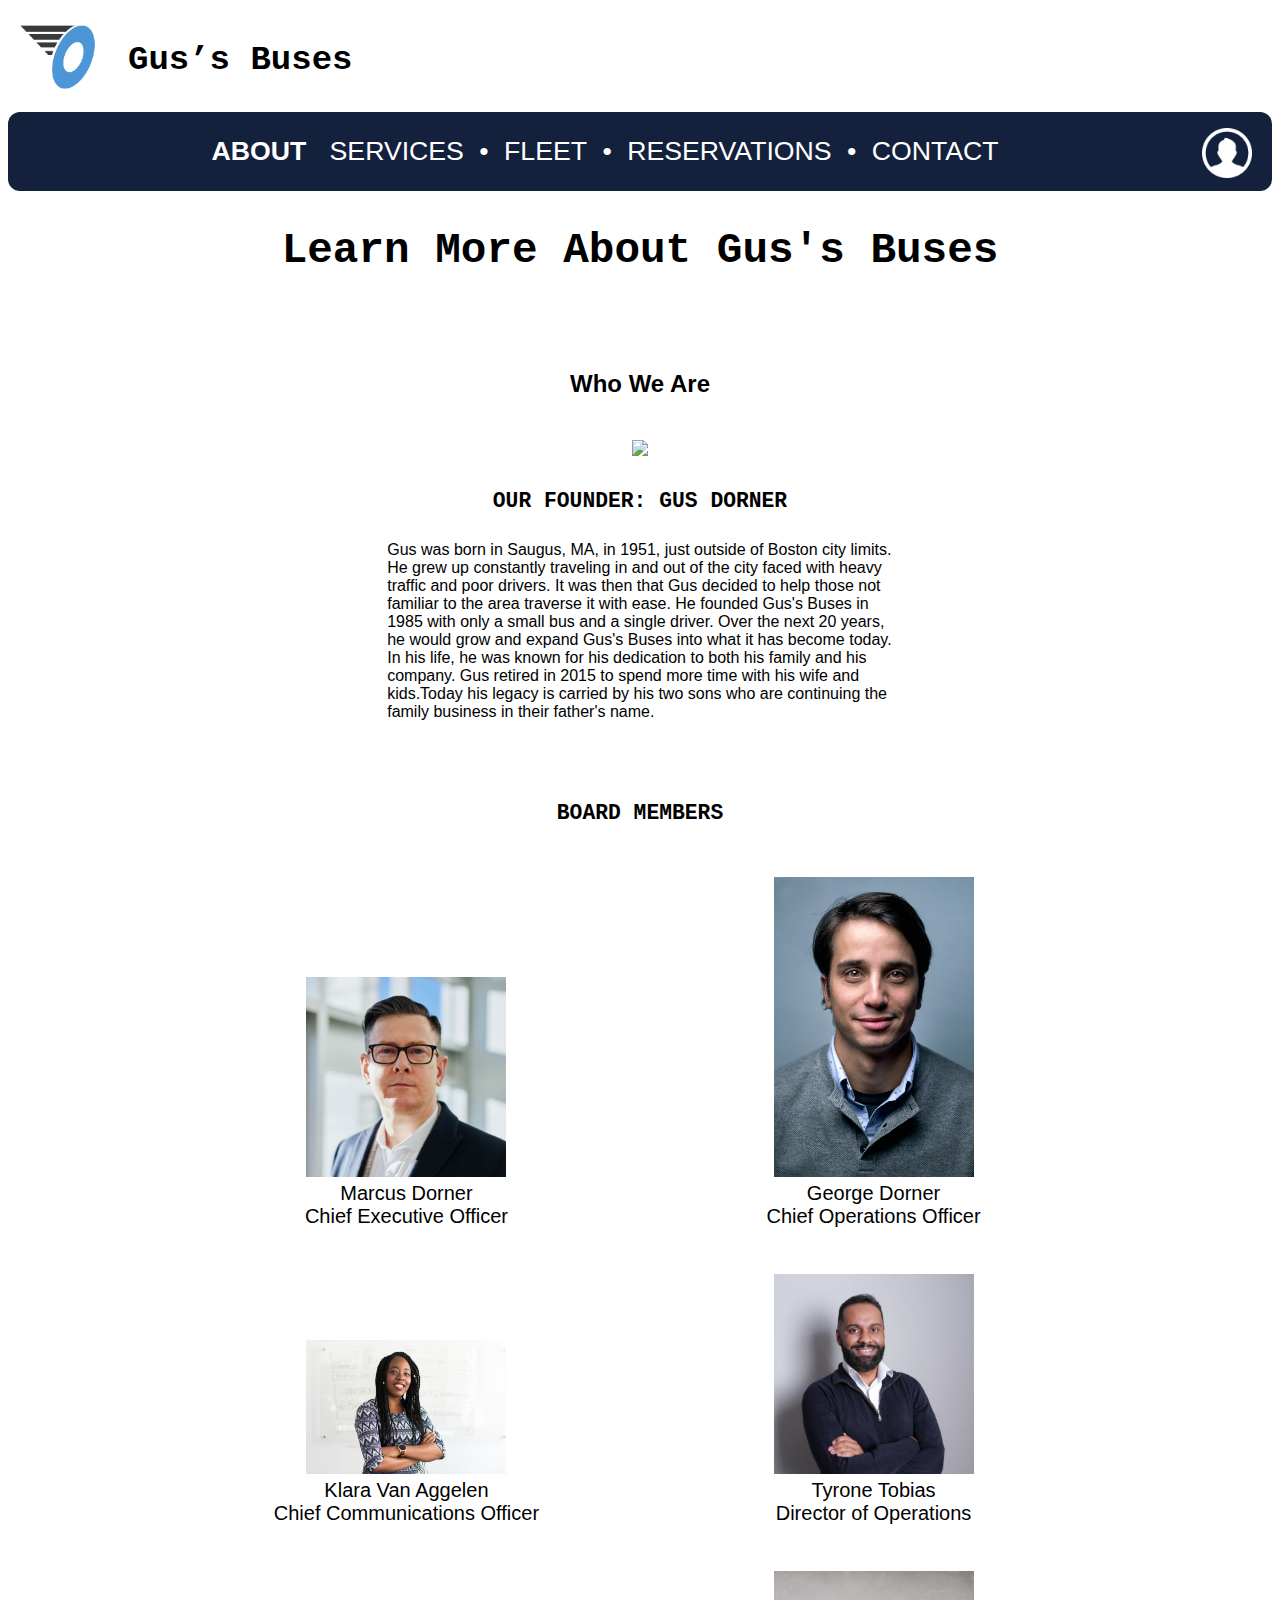
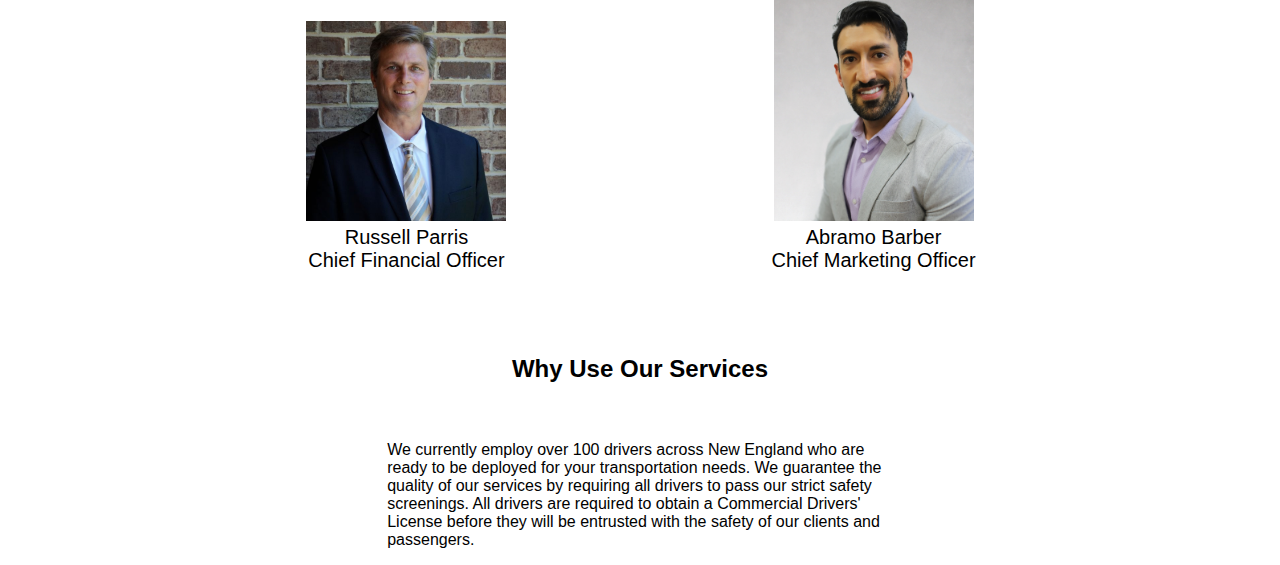
==== commit fc6ddaf5: "more changes" ====
--- a/about.html
+++ b/about.html
@@ -4,6 +4,7 @@
 <head>
     <title>About - Gus's Buses</title>
     <meta name="keywords" content="charter bus gus about people ceo founder" />
+    <meta name="viewport" content="width=device-width, initial-scale=1" />
     <link rel="stylesheet" href="style.css" />
     <link rel="shortcut icon" href="./favicon.ico" />
     <style type="text/css">
@@ -57,17 +58,17 @@
         <h1>Gus&rsquo;s Buses</h1>
     </div>
     <div class="nav-bar">
+        <span class="nav-link curr-page">ABOUT</span>
         <a href="./services.html">
             <span class="nav-link">SERVICES</span></a> &#8226;
-        <a href="./catalog.html">
-            <span class="nav-link">CATALOG</span></a> &#8226;
-        <a href="./tickets.html">
-            <span class="nav-link">TICKETS</span></a> &#8226;
-        <a href="./region.html">
-            <span class="nav-link">REGION</span></a> &#8226;
+        <a href="./fleet.html">
+            <span class="nav-link">FLEET</span></a> &#8226;
+        <a href="./reservations.php">
+            <span class="nav-link">RESERVATIONS</span></a> &#8226;
         <a href="./contact.html">
-            <span class="nav-link">CONTACT</span></a> &#8226;
-        <span class="nav-link curr-page">ABOUT</span>
+            <span class="nav-link">CONTACT</span></a>
+        <a href="./login.html" />
+            <img src="./profile.png" alt="profile icon" /></a>
     </div>
     <div class="center-holder">
         <h2>Learn More About Gus's Buses</h2>
--- a/style.css
+++ b/style.css
@@ -29,7 +29,6 @@
     color: #fff;
     font-family: Tahoma, sans-serif;
     border-radius: 12px;
-    margin-top: 6px;
 }
 
 div.nav-bar span.curr-page {
@@ -44,6 +43,13 @@
     text-decoration: none;
     color: #fff;
     border-radius: 10px;
+}
+
+div.nav-bar img {
+   float: right;
+   width: 50px;
+   margin: -8px 20px 0px 0px;
+   display: inline-block;
 }
 
 div.nav-bar a:hover {
@@ -73,6 +79,10 @@
 
 p,label,.rad,option,input {
     font-family: Verdana, sans-serif;
+}
+
+p {
+   font-size: 12pt;
 }
 
 h2 {
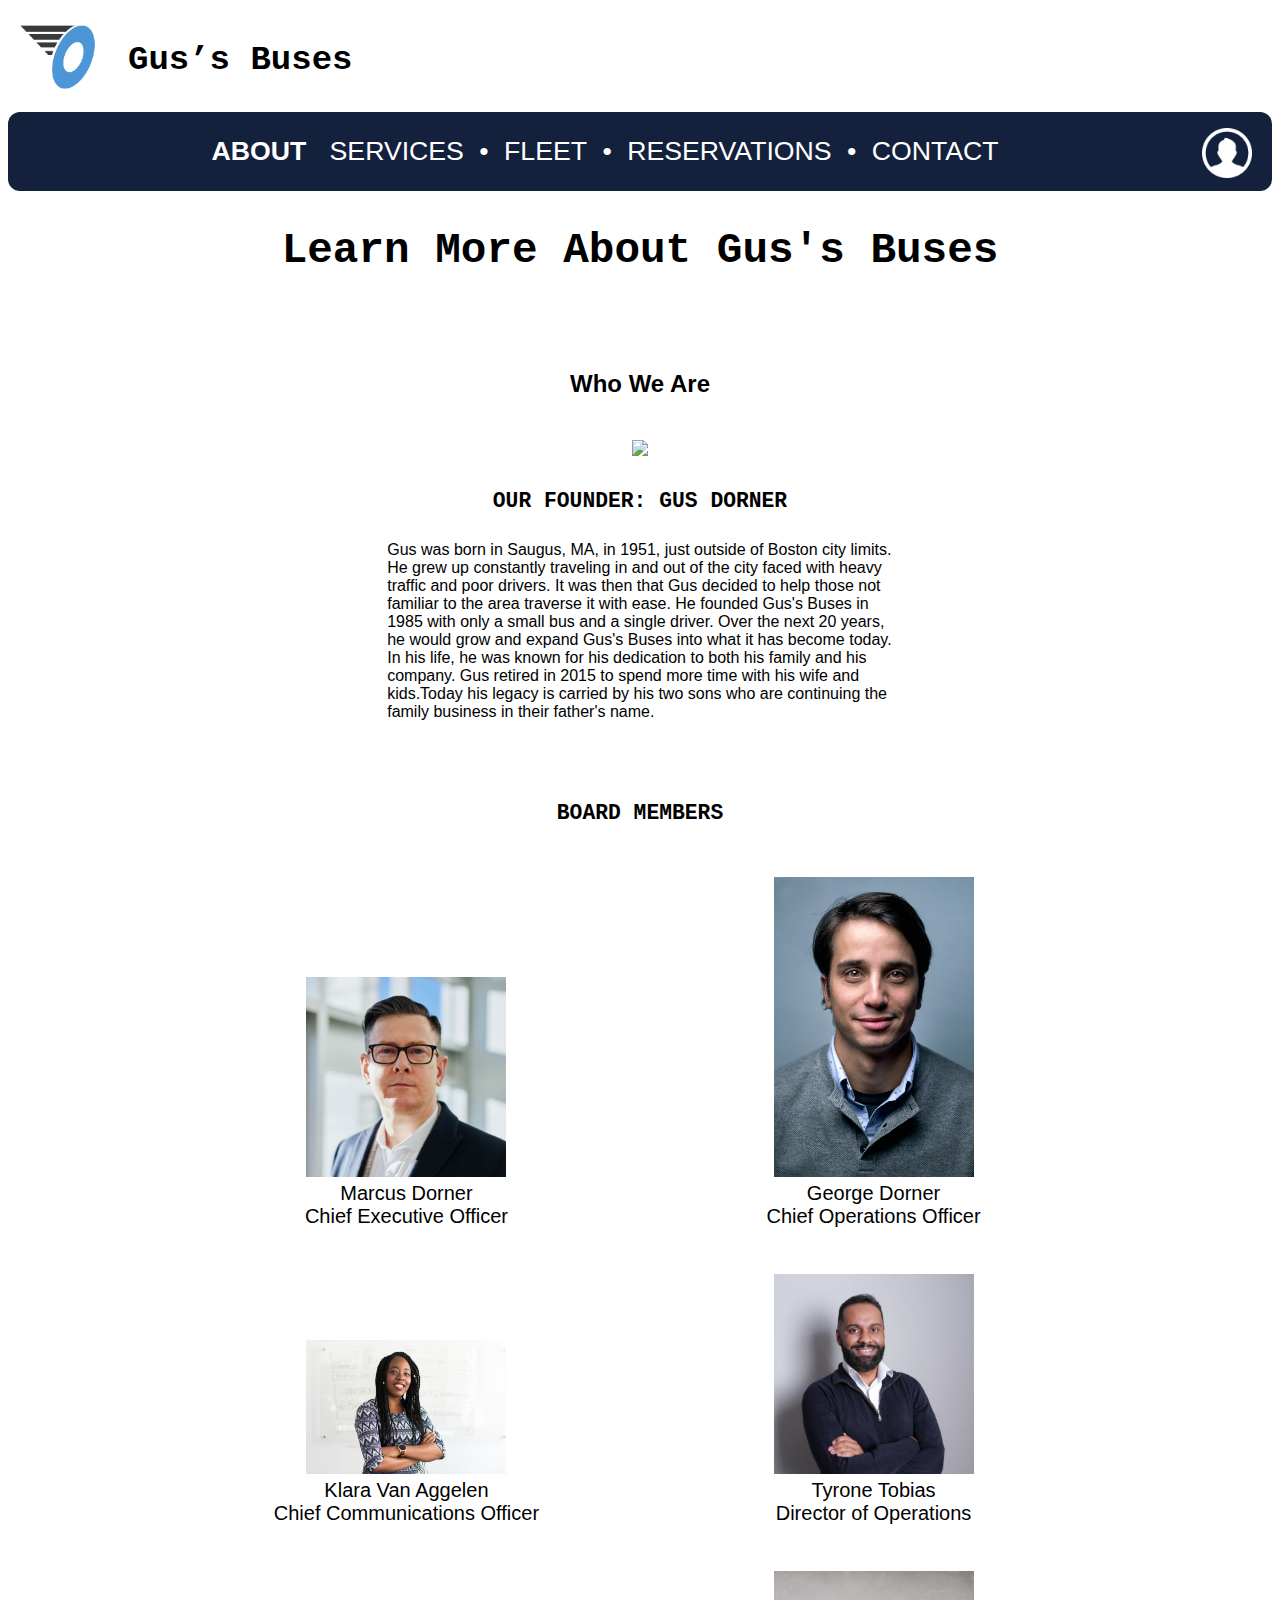
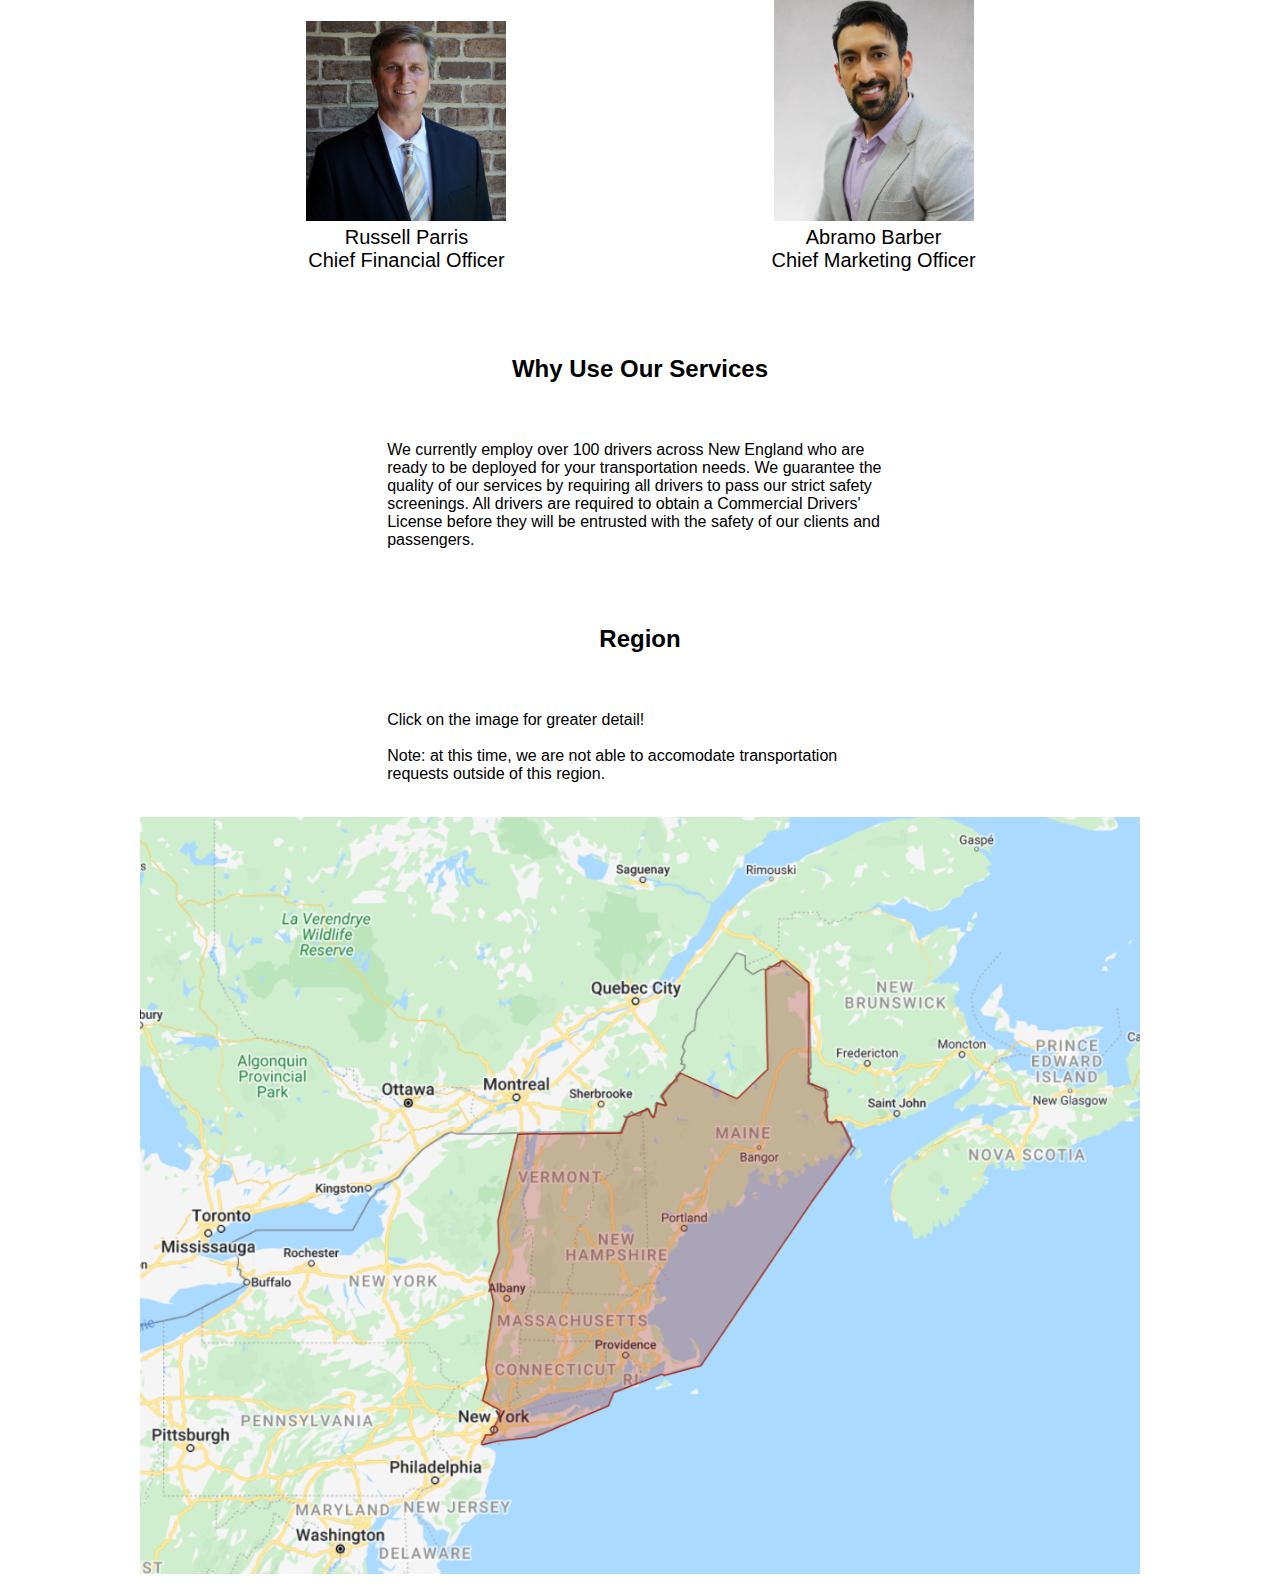
==== commit c81dd56d: "moved region to about page" ====
--- a/about.html
+++ b/about.html
@@ -120,6 +120,19 @@
     <h3>Why Use Our Services</h3></div>
     <br/><div class="text-div">
     <p>We currently employ over 100 drivers across New England who are ready to be deployed for your transportation needs. We guarantee the quality of our services by requiring all drivers to pass our strict safety screenings. All drivers are required to obtain a Commercial Drivers' License before they will be entrusted with the safety of our clients and passengers.</p></div>
+    <br/>
+    <br/>
+    <div class="center-holder">
+    <h3>Region</h3></div>
+    <br/>
+    <div class="text-div">
+        <p>Click on the image for greater detail!<br /><br />
+        Note: at this time, we are not able to accomodate transportation requests outside of this region.</p>
+        <br/>
+    </div>
+    <div class="region">
+        <a href="https://www.google.com/maps/d/u/0/edit?mid=1lLSGyo2TCZM3K2Wbh07wMxN9DkbPSGyS&usp=sharing" target="_blank"><img src="./region.png" alt="Gus's Buses Region" /></a>
+    </div>
 </body>
 
 </html>
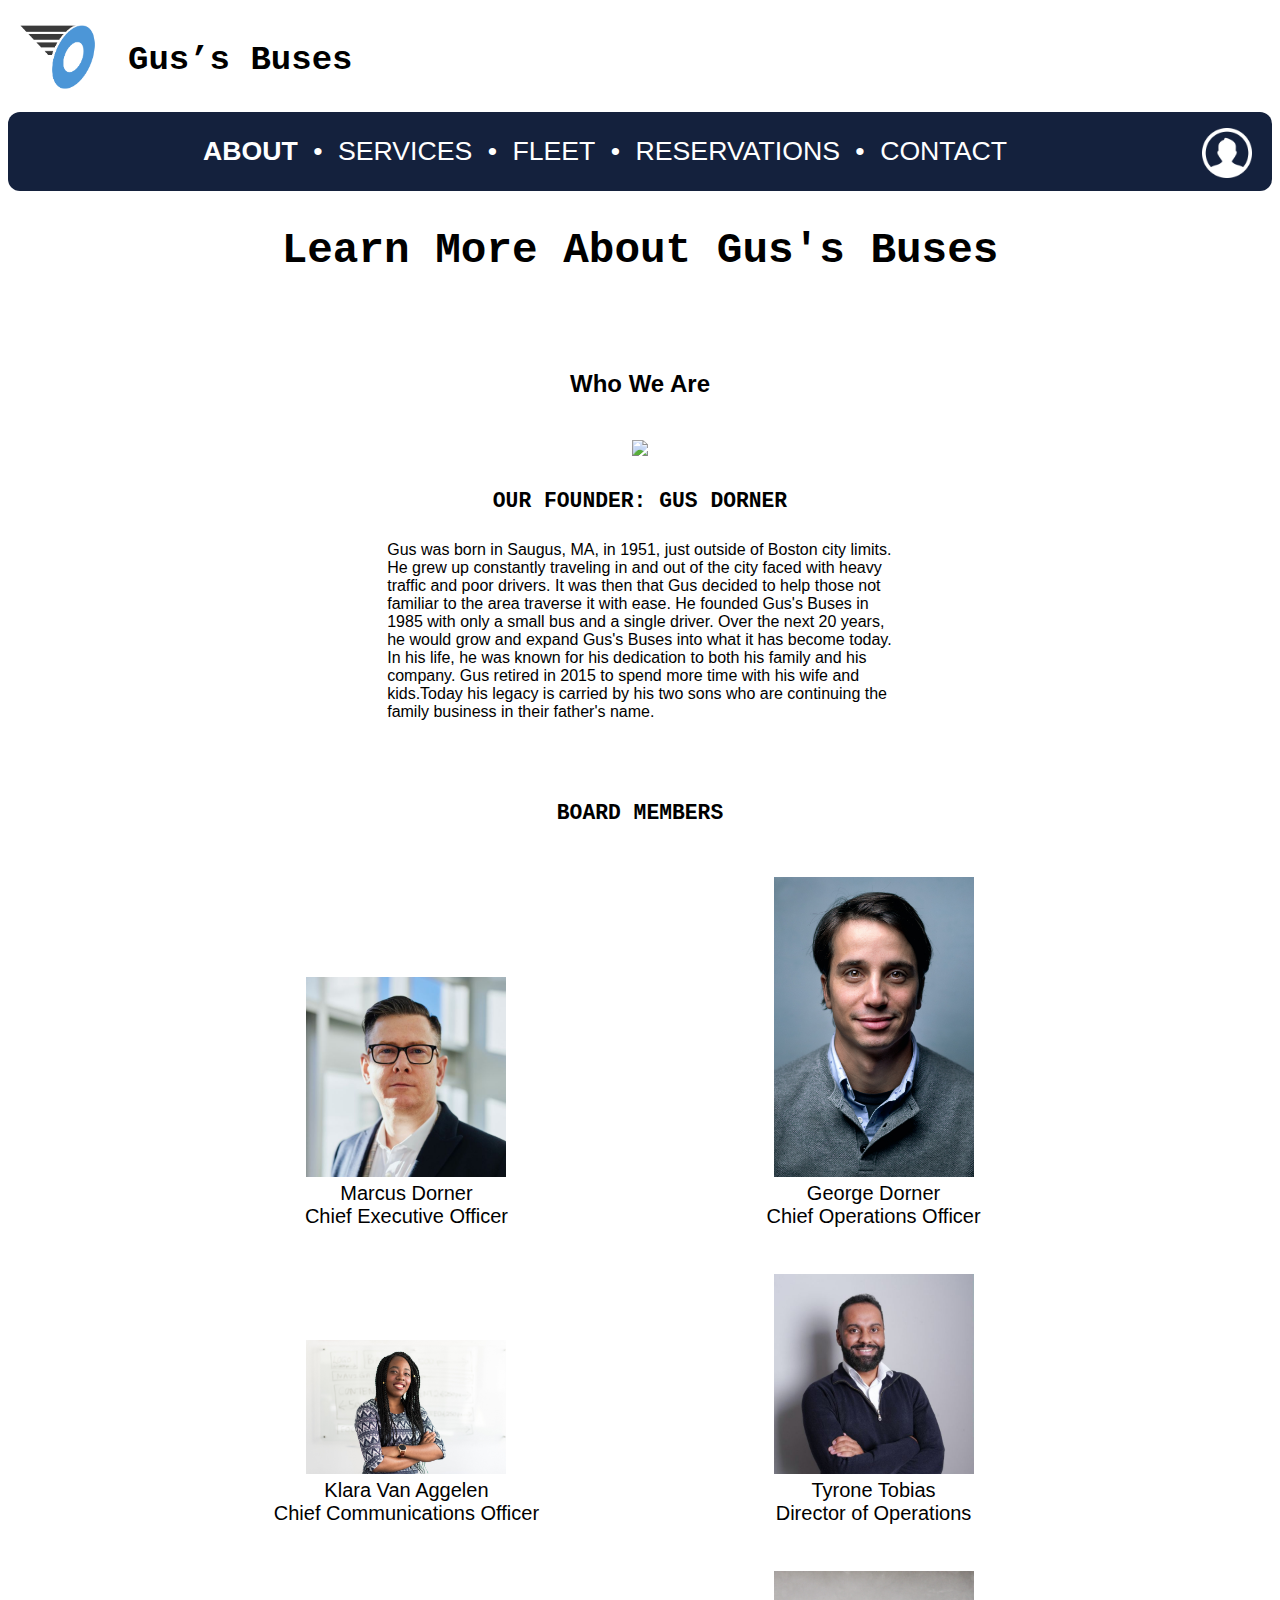
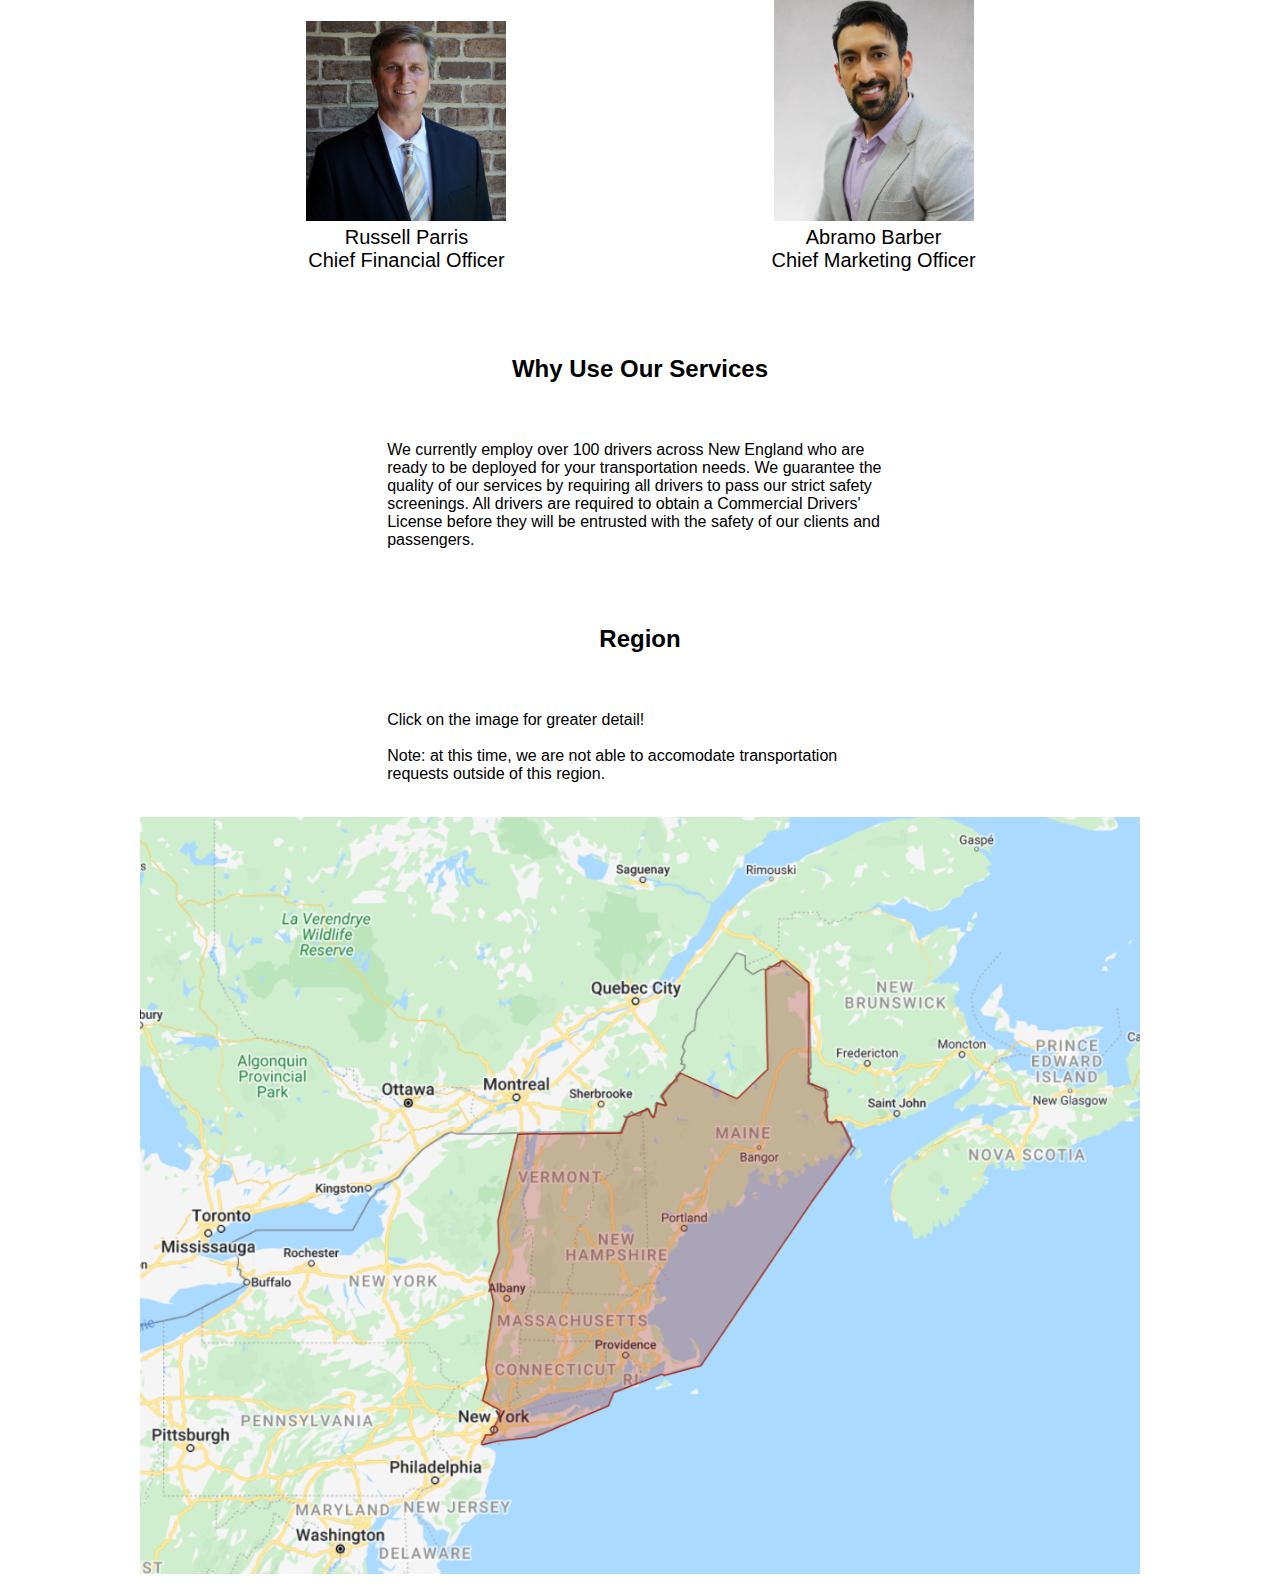
==== commit 45b276f9: "fixed bullet on about page" ====
--- a/about.html
+++ b/about.html
@@ -58,7 +58,7 @@
         <h1>Gus&rsquo;s Buses</h1>
     </div>
     <div class="nav-bar">
-        <span class="nav-link curr-page">ABOUT</span>
+        <span class="nav-link curr-page">ABOUT</span> &#8226;
         <a href="./services.html">
             <span class="nav-link">SERVICES</span></a> &#8226;
         <a href="./fleet.html">
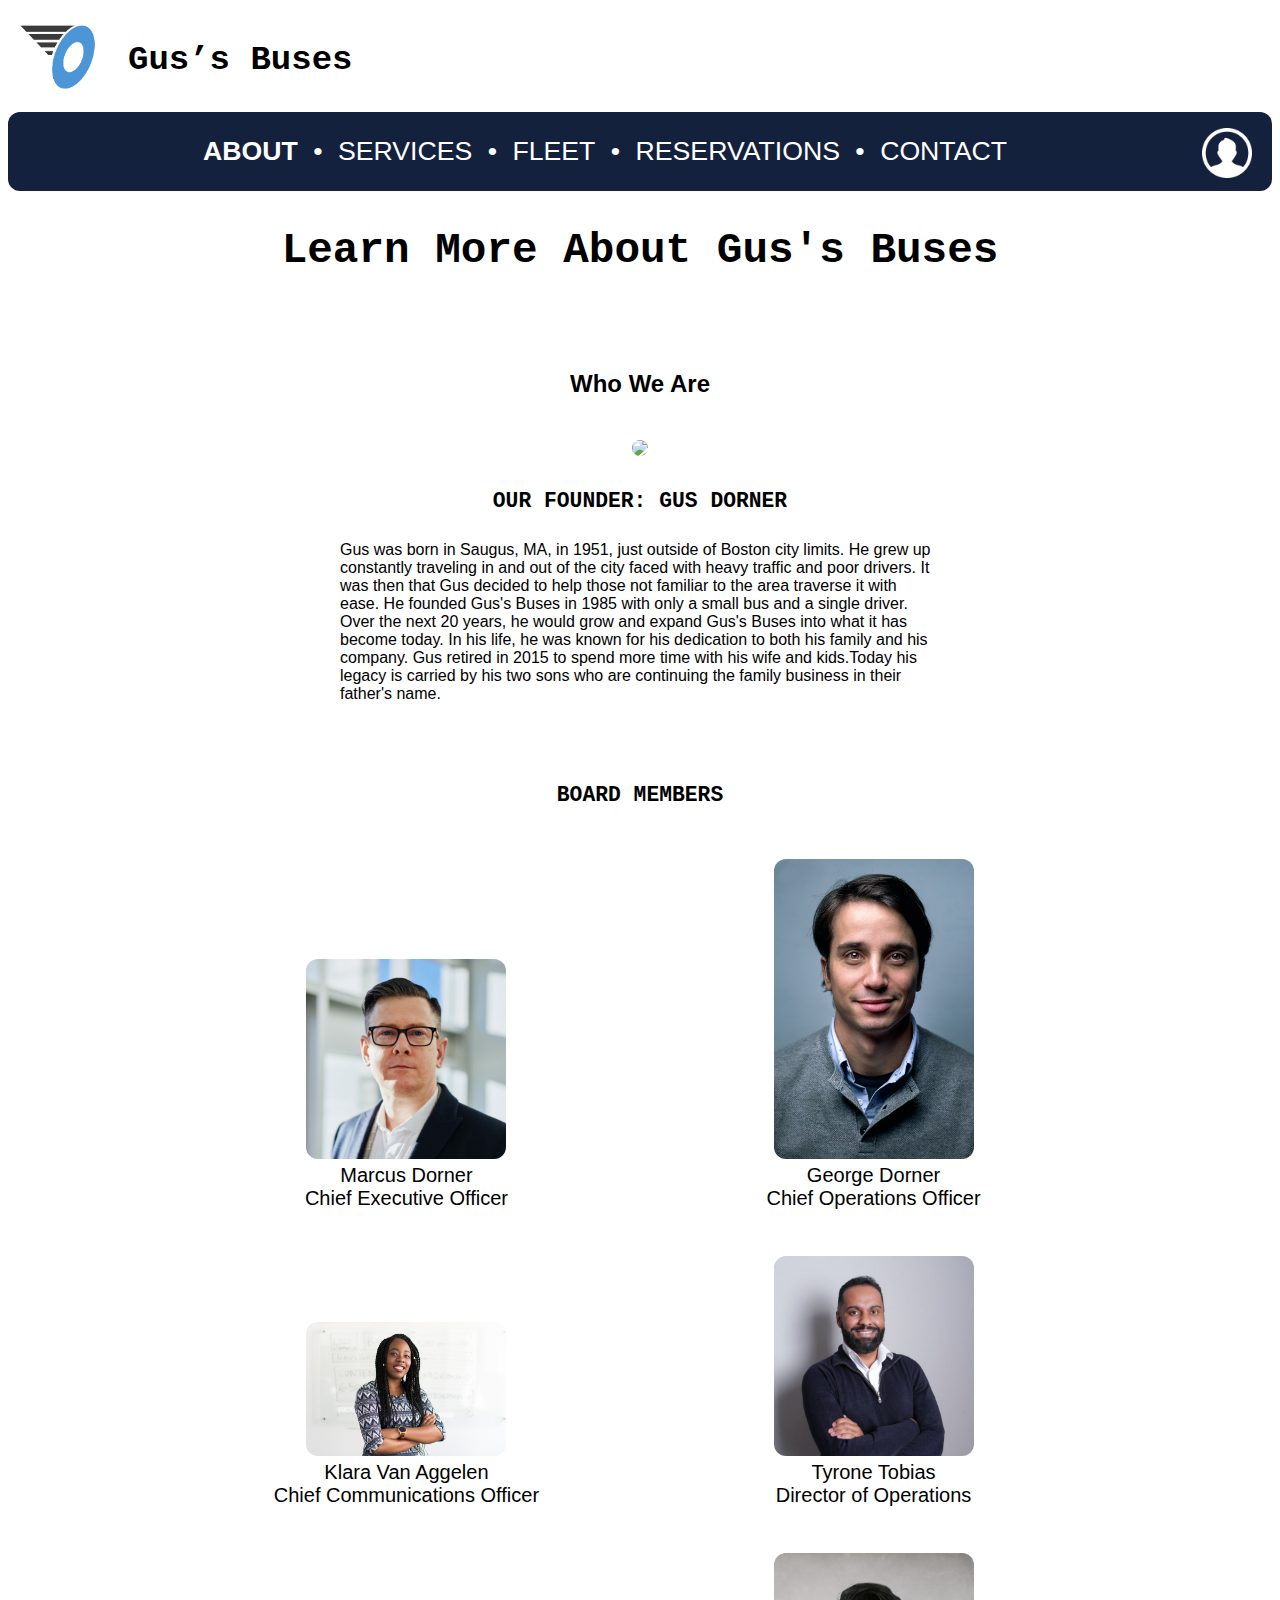
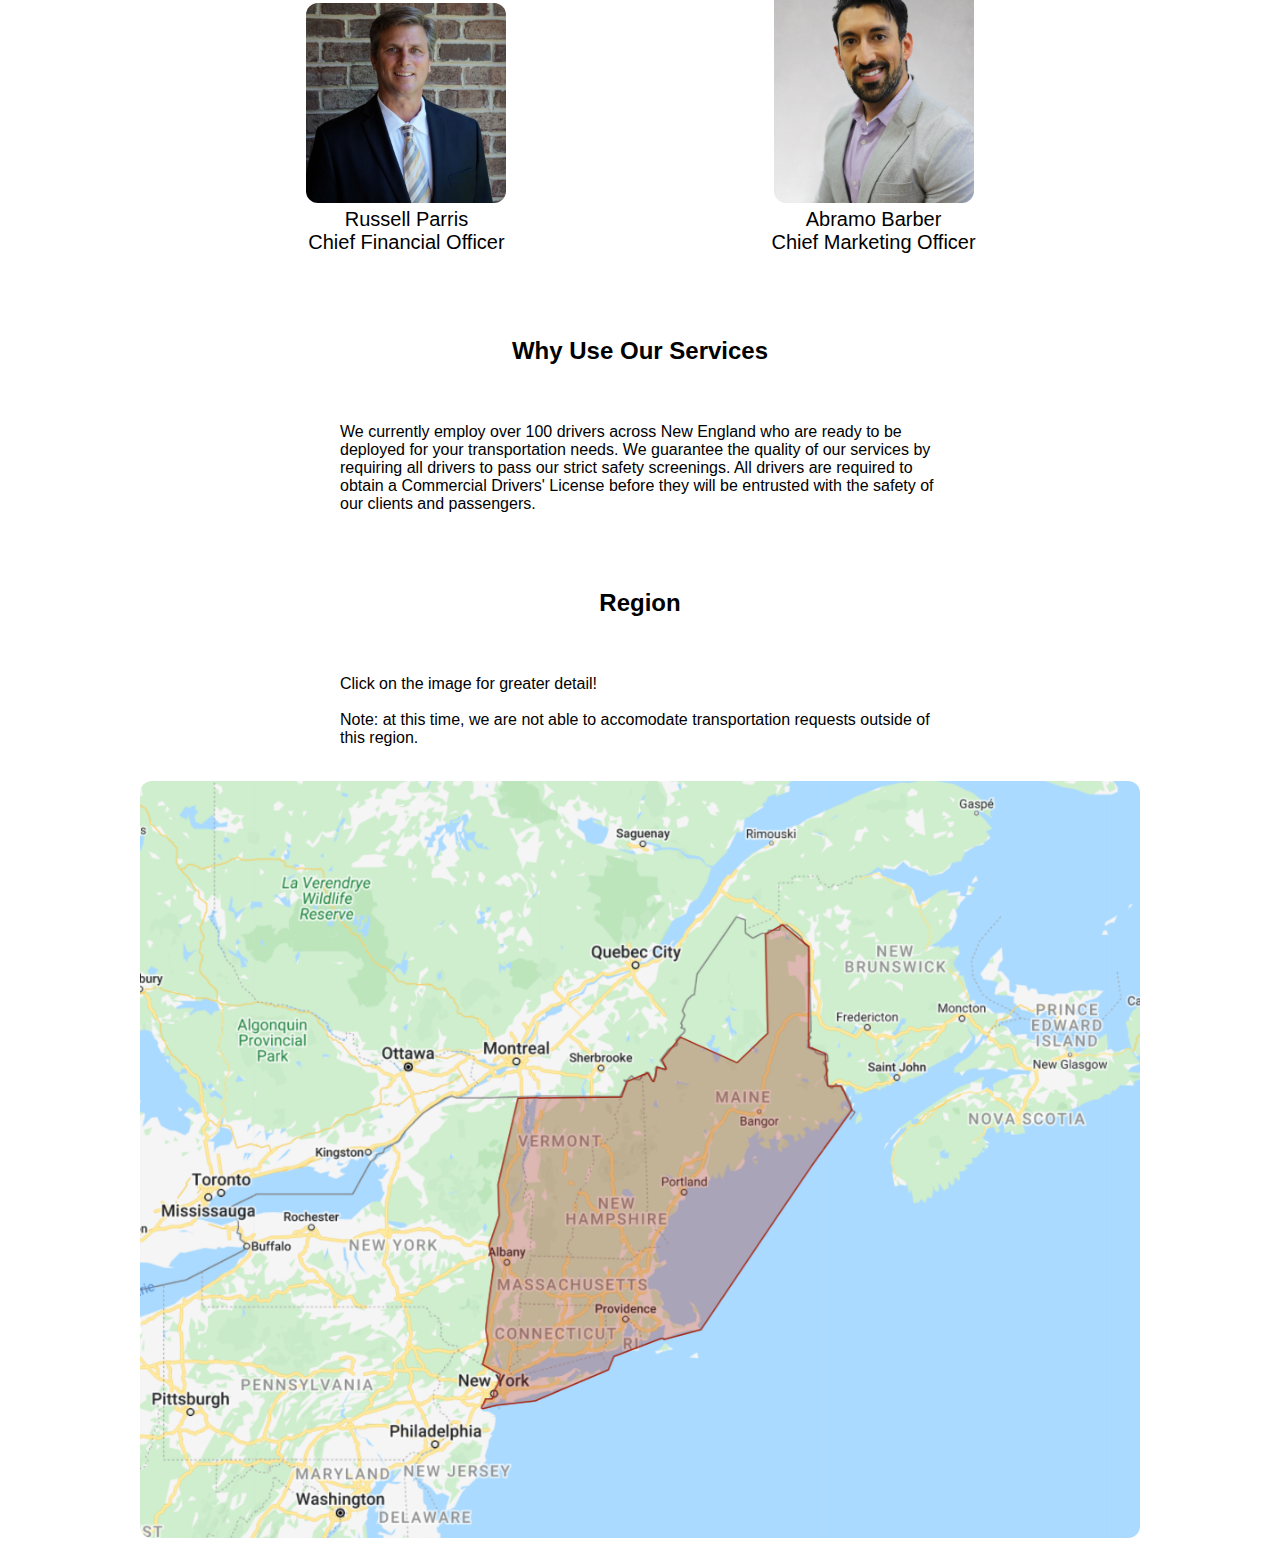
==== commit 68e06eb7: "minor css changes" ====
--- a/about.html
+++ b/about.html
@@ -41,13 +41,9 @@
         }
 
         .text-div {
-            margin: 0px 30%;
-        }
-
-        @media (max-width: 800px) {
-            .text-div {
-                margin: 0px 10%;
-            }
+            width: 80%;
+            max-width: 600px;
+            margin: auto;
         }
     </style>
 </head>
--- a/style.css
+++ b/style.css
@@ -74,6 +74,10 @@
     font-size: 34px;
 }
 
+img {
+    border-radius: 12px;
+}
+
 
 /* general stuff */
 
@@ -126,7 +130,8 @@
 /* button stuff */
 
 input[type=button] {
-    width: 96%;
+    width: 60%;
+    max-width: 200px;
     background-color: #FCA311;
     color: white;
     padding: 14px 20px;
